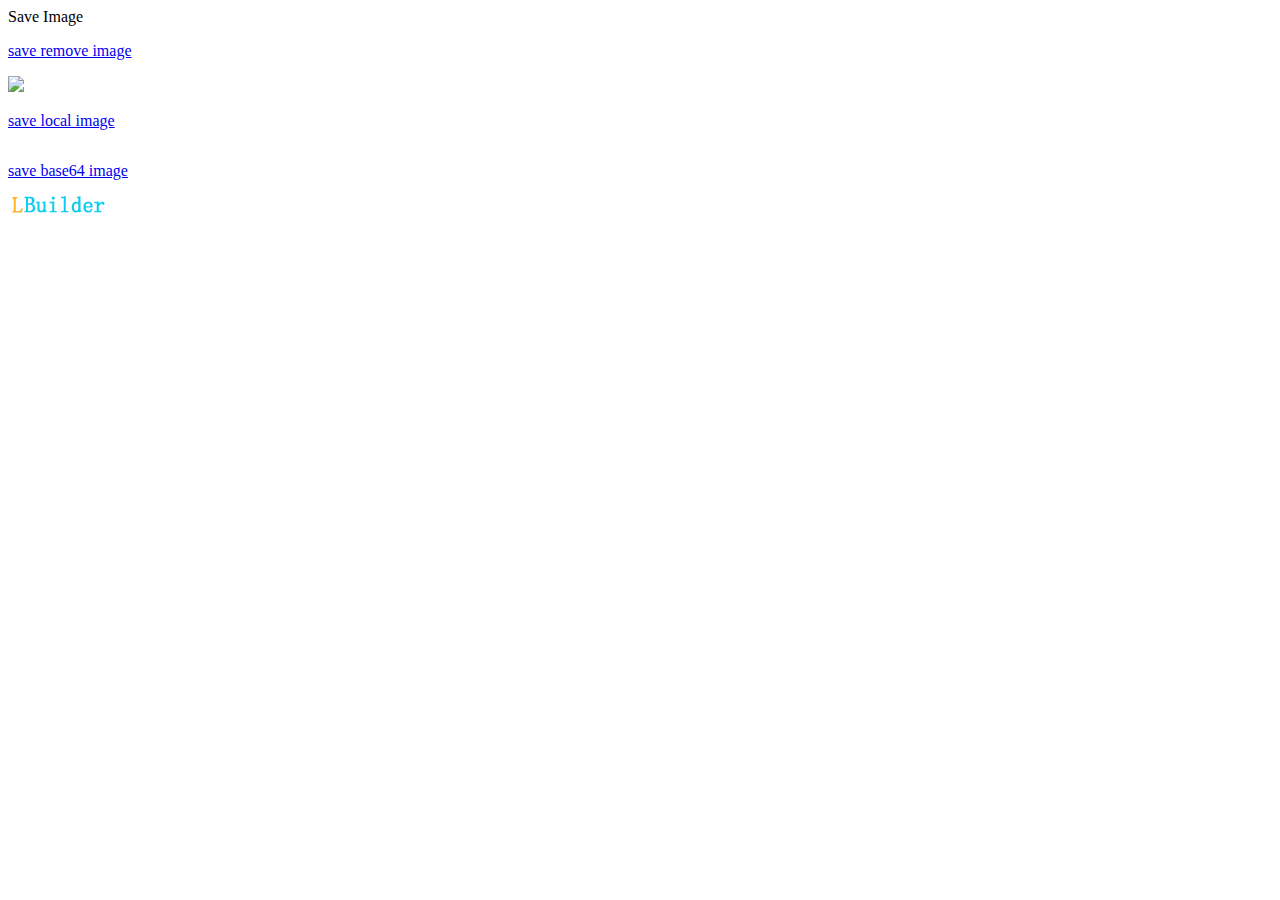
==== 1.html @ 49758774 "sfsf" ====
<!DOCTYPE html>
<html>

<head>
    <meta name="apple-mobile-web-app-status-bar-style" content="black">
    <meta name="format-detection" content="telephone=no">
    <meta name="msapplication-tap-highlight" content="no">
    <meta name="viewport" content="user-scalable=no, initial-scale=1, maximum-scale=1, minimum-scale=1, width=device-width">

    <title>Hello World</title>
    <link rel="stylesheet" href="css/common.css" type="text/css" charset="utf-8" />
    <style type="text/css">
        a {
            text-align: center;
            height: 50px;
            line-height: 50px;
            width: 180px;
        }
    </style>
</head>

<body>
    <header id="header">
        <div class="nvbt iback" onclick="back()"></div>
        <div class="nvtt">Save Image</div>
    </header>
    <div class="content">
        <div class="div_list">
            <!-- <a href="javascript:saveImage(0);">save file image</a><br />  -->
            <a href="javascript:saveImage(1);">save remove image</a><br />
            <img src="img/demo.png" /><br />
            <a href="javascript:saveImage(2);">save local image</a><br />
            <a href="javascript:saveImage(3);">save base64 image</a><br />
            <img src="[data-uri]" />
        </div>
    </div>

    <script type="text/javascript">

    document.addEventListener('deviceready', this.onDeviceReady, false);
 

        	 function onDeviceReady() {
                    

                }







        function back() {
            window.history.go(-1);
        }
        function saveImage(type) {
            var fileurl = "img/demo.png";
            if (type == 0) {

                fileurl = "file:///storage/emulated/0/DCIM/prefxix20180511460.png";
            }
            if (type == 1) {
                fileurl = "https://colesmall.cc/images/pay/5_qr.png?1562663863";
            }
            if (type == 3) {
                fileurl = "[data-uri]";
            }

            lbuilder.Native.saveImage(fileurl, function (nativeURL) {
                alert("save success" + nativeURL);
            }, function (err) {
                alert("save fail" + err);
            });
        }
    </script>

</body>

</html>
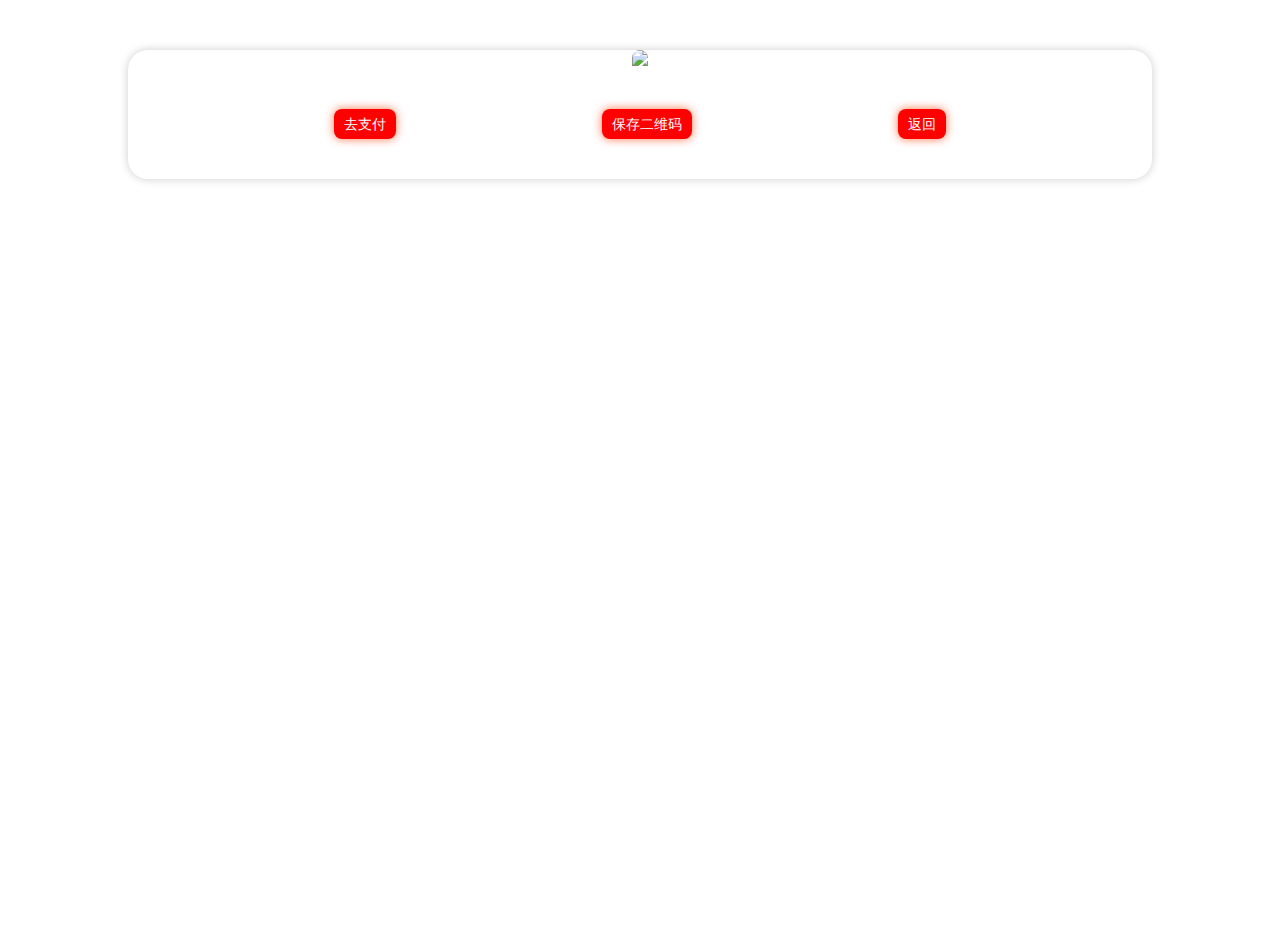
==== commit f1b51010: "sfsf" ====
--- a/1.html
+++ b/1.html
@@ -1,80 +1,278 @@
 <!DOCTYPE html>
-<html>
+<html lang="en">
 
 <head>
-    <meta name="apple-mobile-web-app-status-bar-style" content="black">
-    <meta name="format-detection" content="telephone=no">
-    <meta name="msapplication-tap-highlight" content="no">
-    <meta name="viewport" content="user-scalable=no, initial-scale=1, maximum-scale=1, minimum-scale=1, width=device-width">
-
-    <title>Hello World</title>
-    <link rel="stylesheet" href="css/common.css" type="text/css" charset="utf-8" />
-    <style type="text/css">
-        a {
-            text-align: center;
-            height: 50px;
-            line-height: 50px;
-            width: 180px;
-        }
-    </style>
+    <title>账户充值</title>
+    <meta charset="UTF-8">
+    <meta content="width=device-width,initial-scale=1,minimum-scale=1,maximum-scale=1,user-scalable=no,viewport-fit=cover"
+        name="viewport">
+    <meta http-equiv="X-UA-Compatible" content="ie=edge">
+    <script src="https://cdn.staticfile.org/jquery/3.4.1/jquery.min.js"></script>
+    <!-- <link rel="stylesheet" type="text/css" href="css/mui.min.css" /> -->
+    <!-- <script src="js/mui.min.js" type="text/javascript" charset="utf-8"></script> -->
 </head>
 
+<style>
+    * {
+		padding: 0;
+		margin: 0;
+		font-family: Arial, Helvetica, "Microsoft Yahei", sans-serif;
+	}
+
+	a {
+		text-decoration: none
+	}
+
+	html,
+	body {
+		height: 100%;
+		width: 100%;
+	}
+
+	body {
+		background-color: #fff;
+		background-attachment: fixed;
+		background-size: cover;
+		font-size: 14px;
+		position: relative;
+		padding-bottom: 40px;
+	}
+
+	header {
+		text-align: center;
+		font-size: 24px;
+		height: 50px;
+		line-height: 50px;
+		/* background-color: orange; */
+		color: white
+	}
+
+	input {
+		height: 35px;
+		border-radius: 8px;
+		border: none;
+		width: 80%;
+		text-indent: 1em;
+		box-shadow: 0 0 5px rgba(0, 0, 0, 0.2);
+		text-align: center;
+		vertical-align: middle
+	}
+
+	input:focus {
+		outline: none;
+		border-bottom-color: blue
+	}
+
+	input::placeholder {
+		text-align: center;
+	}
+
+	select {
+		height: 35px;
+		border-radius: 8px;
+		border: none;
+		width: 80%;
+		text-indent: 1em;
+		box-shadow: 0 0 5px rgba(0, 0, 0, 0.2);
+		text-align: center;
+		text-align-last: center;
+	}
+
+	.content {
+		width: 80%;
+		text-align: center;
+		position: absolute;
+		left: 10%;
+		right: 10%;
+		vertical-align: middle;
+		box-shadow: 0 0 10px rgba(0, 0, 0, .2);
+		border-radius: 20px;
+	}
+
+	.content p {
+		height: 50px;
+		line-height: 50px;
+	}
+
+	.price {
+		width: 100%;
+		height: 50px;
+		line-height: 50px;
+	}
+
+	.price span {
+		display: inline-block
+	}
+
+	.btn {
+		font-size: 14px;
+		color: #fff;
+		display: inline-block;
+		height: 30px;
+		line-height: 30px;
+		padding: 0 10px;
+		border-radius: 8px;
+		background-color: red;
+		box-shadow: 0 0 10px rgba(255, 59, 0, 0.7);
+		margin: 20px 0
+	}
+
+	.dialog {
+		position: absolute;
+		display: none;
+		background-color: black;
+		top: 0;
+		left: 0;
+		right: 0;
+		bottom: 0;
+		opacity: 0.4;
+		color: white
+	}
+
+	.dialog div {
+		position: absolute;
+		top: calc(50% - 20px);
+		height: 40px;
+		width: 100px;
+		line-height: 40px;
+		text-align: center;
+		left: calc(50% - 50px);
+	}
+
+	#downloadImg {
+		width: 100%;
+		overflow: hidden;
+		border-radius: 20px 20px 0 0;
+	}
+</style>
+
 <body>
-    <header id="header">
-        <div class="nvbt iback" onclick="back()"></div>
-        <div class="nvtt">Save Image</div>
-    </header>
-    <div class="content">
-        <div class="div_list">
-            <!-- <a href="javascript:saveImage(0);">save file image</a><br />  -->
-            <a href="javascript:saveImage(1);">save remove image</a><br />
-            <img src="img/demo.png" /><br />
-            <a href="javascript:saveImage(2);">save local image</a><br />
-            <a href="javascript:saveImage(3);">save base64 image</a><br />
-            <img src="[data-uri]" />
+    <header>支付订单</header>
+
+    <div class="content" id="sec1" hidden>
+        <div style="margin-top: 15px;padding-bottom: 15px;">
+            <h3>账户充值</h3>
+            <div class="price"><input type="number" placeholder="请输入支付金额" id="priceText"></input></div>
+            <div style="margin-top: 10px;">
+                <select id="select" class="js-example-basic-single">
+                    <option value="" selected disabled>请选择支付方式</option>
+                    <option value="wechat">微信</option>
+                    <option value="alipay">支付宝</option>
+                    <option value="union">银联扫码</option>
+                    <option value="quick">快捷支付</option>
+                </select>
+            </div>
+            <p>
+                <span class="btn" id="submit">确认</span>
+            </p>
         </div>
     </div>
 
+    <div class="content" id="sec2">
+        <a href="https://timgsa.baidu.com/timg?image&quality=80&size=b9999_10000&sec=1562490396179&di=b9ed2ed6c9ab202a2ebd0270b973e32e&imgtype=0&src=http%3A%2F%2Fimg.mpaypass.com.cn%2Fimages%2F20170120090443.png" download="qrcode">
+            <img id="downloadImg" src="https://timgsa.baidu.com/timg?image&quality=80&size=b9999_10000&sec=1562490396179&di=b9ed2ed6c9ab202a2ebd0270b973e32e&imgtype=0&src=http%3A%2F%2Fimg.mpaypass.com.cn%2Fimages%2F20170120090443.png">
+        </a>
+        <div style="width: 80%; margin: 20px auto; display: flex; justify-content: space-around">
+            <a class="btn" href="" id="purchase">去支付</a>
+            <a class="btn download">保存二维码</a>
+            <a class="btn" id="btn-back1">返回</a>
+        </div>
+    </div>
+
+    <div class="content" id="sec3" hidden>
+        <svg class="icon" style="margin-top: 30px;width: 70px;vertical-align: middle;fill: currentColor;overflow: hidden;"
+            viewBox="0 0 1024 1024" version="1.1" xmlns="http://www.w3.org/2000/svg" p-id="3301">
+            <path d="M512 0C229.668571 0 0 229.668571 0 512s229.668571 512 512 512 512-229.668571 512-512S794.331429 0 512 0z m307.2 343.771429s-267.702857 295.497143-327.68 365.714285c-59.977143 70.217143-106.788571 0-106.788571 0L210.651429 529.554286s-27.794286-42.422857 21.942857-81.92c46.811429-38.034286 84.845714 0 84.845714 0l122.88 128.731428L746.057143 291.108571s29.257143-20.48 59.977143 5.851429c23.405714 21.942857 13.165714 46.811429 13.165714 46.811429z"
+                fill="#68BF7B" p-id="3302"></path>
+        </svg>
+        <p>恭喜您支付成功!</p>
+        <div style="width: 80%; margin: 20px auto; display: flex; justify-content: space-around">
+            <a class="btn" id="btn-back2">返回</a>
+        </div>
+    </div>
+
+
+    <div class="dialog">
+        <div>加载中...</div>
+    </div>
+
+
     <script type="text/javascript">
-
-    document.addEventListener('deviceready', this.onDeviceReady, false);
- 
-
-        	 function onDeviceReady() {
-                    
-
+        var tx_id = 0;
+        // 点击下载按钮下载图片
+        $(".download").on("click", function () {
+            // var src = $("#downloadImg").attr("src");
+            // savePic(src)
+            $('#')
+        });
+        $("#btn-back1").click(function () {
+            console.log("dfsdfsdf")
+            $("#sec2").hide();
+            $("#sec3").hide();
+            $("#sec1").show();
+        });
+        $("#btn-back2").click(function () {
+            console.log("dfsdfsdf")
+            $("#sec2").hide();
+            $("#sec3").hide();
+            $("#sec1").show();
+        });
+
+        $("#submit").on("click", () => {
+            var payType = $("#select").val();
+            var price = $("#priceText").val();
+            $(".dialog").show();
+
+            $.ajax({
+                type: "post",
+                url: "",
+                data: `type=${payType}&price=${price}`,
+                success(res) {
+                    if (res.data.order_id != "") {
+                        tx_id = res.data.order_id
+                    }
+                    // 输入框隐藏
+                    $("#sec1").hide();
+                    // 图片框显示
+                    $("#sec2").show();
+                    // type = 1 直接跳转
+                    if (res.data.type == 1) {
+                        // form替换图片框
+                        $("#sec2").replaceAll(msg.data.data)
+                    } else {
+                        // 设置图片二维码路径
+                        var url = res.data.data;
+                        $("#downloadImg").attr("src", url);
+
+                        // 是否是支付宝, url不为空是支付宝
+                        if (res.data.url.length > 0) {
+                            $("#purchase").show();
+                            $("#purchase").attr("href", msg.data.url);
+                        }
+
+                        var check = setInterval(function () {
+                            $.ajax({
+                                url: '',
+                                type: '',
+                                success() {
+                                    clearInterval(check)
+                                }
+                            })
+                        }, 2000)
+                    }
+
+                },
+                error(err) {
+
+                },
+                complete() {
+                    $(".dialog").hide()
                 }
-
-
-
-
-
-
-
-        function back() {
-            window.history.go(-1);
-        }
-        function saveImage(type) {
-            var fileurl = "img/demo.png";
-            if (type == 0) {
-
-                fileurl = "file:///storage/emulated/0/DCIM/prefxix20180511460.png";
-            }
-            if (type == 1) {
-                fileurl = "https://colesmall.cc/images/pay/5_qr.png?1562663863";
-            }
-            if (type == 3) {
-                fileurl = "[data-uri]";
-            }
-
-            lbuilder.Native.saveImage(fileurl, function (nativeURL) {
-                alert("save success" + nativeURL);
-            }, function (err) {
-                alert("save fail" + err);
-            });
-        }
+            })
+        });
+
+        
     </script>
-
 </body>
 
 </html>--- a/css/mui.min.css
+++ b/css/mui.min.css
@@ -0,0 +1,5 @@
+/*!
+ * =====================================================
+ * Mui v3.7.2 (http://dev.dcloud.net.cn/mui)
+ * =====================================================
+ *//*! normalize.css v3.0.1 | MIT License | git.io/normalize */html{font-family:sans-serif;-webkit-text-size-adjust:100%}body{margin:0}article,aside,details,figcaption,figure,footer,header,hgroup,main,nav,section,summary{display:block}audio,canvas,progress,video{display:inline-block;vertical-align:baseline}audio:not([controls]){display:none;height:0}[hidden],template{display:none}a{background:0 0}a:active,a:hover{outline:0}abbr[title]{border-bottom:1px dotted}b,strong{font-weight:700}dfn{font-style:italic}h1{margin:.67em 0}mark{color:#000;background:#ff0}small{font-size:80%}sub,sup{font-size:75%;line-height:0;position:relative;vertical-align:baseline}sup{top:-.5em}sub{bottom:-.25em}img{border:0}svg:not(:root){overflow:hidden}figure{margin:1em 40px}hr{box-sizing:content-box;height:0}pre{overflow:auto}code,kbd,pre,samp{font-family:monospace,monospace;font-size:1em}button,input,optgroup,select,textarea{font:inherit;margin:0;color:inherit}button{overflow:visible}button,select{text-transform:none}button,html input[type=button],input[type=reset],input[type=submit]{cursor:pointer;-webkit-appearance:button}button[disabled],html input[disabled]{cursor:default}input{line-height:normal}input[type=checkbox],input[type=radio]{box-sizing:border-box;padding:0}input[type=number]::-webkit-inner-spin-button,input[type=number]::-webkit-outer-spin-button{height:auto}input[type=search]::-webkit-search-cancel-button,input[type=search]::-webkit-search-decoration{-webkit-appearance:none}fieldset{margin:0 2px;padding:.35em .625em .75em;border:1px solid silver}legend{padding:0;border:0}textarea{overflow:auto}optgroup{font-weight:700}table{border-spacing:0;border-collapse:collapse}td,th{padding:0}*{-webkit-box-sizing:border-box;box-sizing:border-box;-webkit-user-select:none;outline:0;-webkit-tap-highlight-color:transparent;-webkit-tap-highlight-color:transparent}body{font-family:'Helvetica Neue',Helvetica,sans-serif;font-size:17px;line-height:21px;color:#000;background-color:#efeff4;-webkit-overflow-scrolling:touch}a{text-decoration:none;color:#007aff}a:active{color:#0062cc}.mui-content{background-color:#efeff4;-webkit-overflow-scrolling:touch}.mui-bar-nav~.mui-content{padding-top:44px}.mui-bar-nav~.mui-content.mui-scroll-wrapper .mui-scrollbar-vertical{top:44px}.mui-bar-header-secondary~.mui-content{padding-top:88px}.mui-bar-header-secondary~.mui-content.mui-scroll-wrapper .mui-scrollbar-vertical{top:88px}.mui-bar-footer~.mui-content{padding-bottom:44px}.mui-bar-footer~.mui-content.mui-scroll-wrapper .mui-scrollbar-vertical{bottom:44px}.mui-bar-footer-secondary~.mui-content{padding-bottom:88px}.mui-bar-footer-secondary~.mui-content.mui-scroll-wrapper .mui-scrollbar-vertical{bottom:88px}.mui-bar-tab~.mui-content{padding-bottom:50px}.mui-bar-tab~.mui-content.mui-scroll-wrapper .mui-scrollbar-vertical{bottom:50px}.mui-bar-footer-secondary-tab~.mui-content{padding-bottom:94px}.mui-bar-footer-secondary-tab~.mui-content.mui-scroll-wrapper .mui-scrollbar-vertical{bottom:94px}.mui-content-padded{margin:10px}.mui-inline{display:inline-block;vertical-align:top}.mui-block{display:block!important}.mui-visibility{visibility:visible!important}.mui-hidden{display:none!important}.mui-ellipsis{overflow:hidden;white-space:nowrap;text-overflow:ellipsis}.mui-ellipsis-2{display:-webkit-box;overflow:hidden;white-space:normal!important;text-overflow:ellipsis;word-wrap:break-word;-webkit-line-clamp:2;-webkit-box-orient:vertical}.mui-table{display:table;width:100%;table-layout:fixed}.mui-table-cell{position:relative;display:table-cell}.mui-text-left{text-align:left!important}.mui-text-center{text-align:center!important}.mui-text-justify{text-align:justify!important}.mui-text-right{text-align:right!important}.mui-pull-left{float:left}.mui-pull-right{float:right}.mui-list-unstyled{padding-left:0;list-style:none}.mui-list-inline{margin-left:-5px;padding-left:0;list-style:none}.mui-list-inline>li{display:inline-block;padding-right:5px;padding-left:5px}.mui-clearfix:after,.mui-clearfix:before{display:table;content:' '}.mui-clearfix:after{clear:both}.mui-bg-primary{background-color:#007aff}.mui-bg-positive{background-color:#4cd964}.mui-bg-negative{background-color:#dd524d}.mui-error{margin:88px 35px;padding:10px;border-radius:6px;background-color:#bbb}.mui-subtitle{font-size:15px}h1,h2,h3,h4,h5,h6{line-height:1;margin-top:5px;margin-bottom:5px}.mui-h1,h1{font-size:36px}.mui-h2,h2{font-size:30px}.mui-h3,h3{font-size:24px}.mui-h4,h4{font-size:18px}.mui-h5,h5{font-size:14px;font-weight:400;color:#8f8f94}.mui-h6,h6{font-size:12px;font-weight:400;color:#8f8f94}p{font-size:14px;margin-top:0;margin-bottom:10px;color:#8f8f94}.mui-row:after,.mui-row:before{display:table;content:' '}.mui-row:after{clear:both}.mui-col-sm-1,.mui-col-sm-10,.mui-col-sm-11,.mui-col-sm-12,.mui-col-sm-2,.mui-col-sm-3,.mui-col-sm-4,.mui-col-sm-5,.mui-col-sm-6,.mui-col-sm-7,.mui-col-sm-8,.mui-col-sm-9,.mui-col-xs-1,.mui-col-xs-10,.mui-col-xs-11,.mui-col-xs-12,.mui-col-xs-2,.mui-col-xs-3,.mui-col-xs-4,.mui-col-xs-5,.mui-col-xs-6,.mui-col-xs-7,.mui-col-xs-8,.mui-col-xs-9{position:relative;min-height:1px}.mui-row>[class*=mui-col-]{float:left}.mui-col-xs-12{width:100%}.mui-col-xs-11{width:91.66666667%}.mui-col-xs-10{width:83.33333333%}.mui-col-xs-9{width:75%}.mui-col-xs-8{width:66.66666667%}.mui-col-xs-7{width:58.33333333%}.mui-col-xs-6{width:50%}.mui-col-xs-5{width:41.66666667%}.mui-col-xs-4{width:33.33333333%}.mui-col-xs-3{width:25%}.mui-col-xs-2{width:16.66666667%}.mui-col-xs-1{width:8.33333333%}@media (min-width:400px){.mui-col-sm-12{width:100%}.mui-col-sm-11{width:91.66666667%}.mui-col-sm-10{width:83.33333333%}.mui-col-sm-9{width:75%}.mui-col-sm-8{width:66.66666667%}.mui-col-sm-7{width:58.33333333%}.mui-col-sm-6{width:50%}.mui-col-sm-5{width:41.66666667%}.mui-col-sm-4{width:33.33333333%}.mui-col-sm-3{width:25%}.mui-col-sm-2{width:16.66666667%}.mui-col-sm-1{width:8.33333333%}}.mui-scroll-wrapper{position:absolute;z-index:2;top:0;bottom:0;left:0;overflow:hidden;width:100%}.mui-scroll{position:absolute;z-index:1;width:100%}.mui-scrollbar{position:absolute;z-index:9998;overflow:hidden;-webkit-transition:500ms;transition:500ms;transform:translateZ(0px);pointer-events:none;opacity:0}.mui-scrollbar-vertical{top:0;right:1px;bottom:2px;width:4px}.mui-scrollbar-vertical .mui-scrollbar-indicator{width:100%}.mui-scrollbar-horizontal{right:2px;bottom:0;left:2px;height:4px}.mui-scrollbar-horizontal .mui-scrollbar-indicator{height:100%}.mui-scrollbar-indicator{position:absolute;display:block;box-sizing:border-box;-webkit-transition:.01s cubic-bezier(.1,.57,.1,1);transition:.01s cubic-bezier(.1,.57,.1,1);transform:translate(0px,0) translateZ(0px);border:1px solid rgba(255,255,255,.80196);border-radius:2px;background:rgba(0,0,0,.39804)}.mui-plus-pullrefresh .mui-fullscreen .mui-scroll-wrapper .mui-scroll-wrapper,.mui-plus-pullrefresh .mui-fullscreen .mui-slider-group .mui-scroll-wrapper{position:absolute;top:0;bottom:0;left:0;overflow:hidden;width:100%}.mui-plus-pullrefresh .mui-fullscreen .mui-scroll-wrapper .mui-scroll,.mui-plus-pullrefresh .mui-fullscreen .mui-slider-group .mui-scroll{position:absolute;width:100%}.mui-plus-pullrefresh .mui-scroll-wrapper,.mui-plus-pullrefresh .mui-slider-group{position:static;top:auto;bottom:auto;left:auto;overflow:auto;width:auto}.mui-plus-pullrefresh .mui-slider-group{overflow:visible}.mui-plus-pullrefresh .mui-scroll{position:static;width:auto}.mui-off-canvas-wrap .mui-bar{position:absolute!important;-webkit-transform:translate3d(0,0,0);transform:translate3d(0,0,0);-webkit-box-shadow:none;box-shadow:none}.mui-off-canvas-wrap{position:relative;z-index:1;overflow:hidden;width:100%;height:100%}.mui-off-canvas-wrap .mui-inner-wrap{position:relative;z-index:1;width:100%;height:100%}.mui-off-canvas-wrap .mui-inner-wrap.mui-transitioning{-webkit-transition:-webkit-transform 350ms;transition:transform 350ms cubic-bezier(.165,.84,.44,1)}.mui-off-canvas-wrap .mui-inner-wrap .mui-off-canvas-left{-webkit-transform:translate3d(-100%,0,0);transform:translate3d(-100%,0,0)}.mui-off-canvas-wrap .mui-inner-wrap .mui-off-canvas-right{-webkit-transform:translate3d(100%,0,0);transform:translate3d(100%,0,0)}.mui-off-canvas-wrap.mui-active{overflow:hidden;height:100%}.mui-off-canvas-wrap.mui-active .mui-off-canvas-backdrop{position:absolute;z-index:998;top:0;right:0;bottom:0;left:0;display:block;transition:background 350ms cubic-bezier(.165,.84,.44,1);background:rgba(0,0,0,.4);box-shadow:-4px 0 4px rgba(0,0,0,.5),4px 0 4px rgba(0,0,0,.5);-webkit-tap-highlight-color:transparent}.mui-off-canvas-wrap.mui-slide-in .mui-off-canvas-right{z-index:10000!important;-webkit-transform:translate3d(100%,0,0)}.mui-off-canvas-wrap.mui-slide-in .mui-off-canvas-left{z-index:10000!important;-webkit-transform:translate3d(-100%,0,0)}.mui-off-canvas-left,.mui-off-canvas-right{position:absolute;z-index:-1;top:0;bottom:0;visibility:hidden;box-sizing:content-box;width:70%;min-height:100%;background:#333;-webkit-overflow-scrolling:touch}.mui-off-canvas-left.mui-transitioning,.mui-off-canvas-right.mui-transitioning{-webkit-transition:-webkit-transform 350ms cubic-bezier(.165,.84,.44,1);transition:transform 350ms cubic-bezier(.165,.84,.44,1)}.mui-off-canvas-left{left:0}.mui-off-canvas-right{right:0}.mui-off-canvas-wrap:not(.mui-slide-in).mui-scalable{background-color:#333}.mui-off-canvas-wrap:not(.mui-slide-in).mui-scalable>.mui-off-canvas-left,.mui-off-canvas-wrap:not(.mui-slide-in).mui-scalable>.mui-off-canvas-right{width:80%;-webkit-transform:scale(.8);transform:scale(.8);opacity:.1}.mui-off-canvas-wrap:not(.mui-slide-in).mui-scalable>.mui-off-canvas-left.mui-transitioning,.mui-off-canvas-wrap:not(.mui-slide-in).mui-scalable>.mui-off-canvas-right.mui-transitioning{-webkit-transition:-webkit-transform 350ms cubic-bezier(.165,.84,.44,1),opacity 350ms cubic-bezier(.165,.84,.44,1);transition:transform 350ms cubic-bezier(.165,.84,.44,1),opacity 350ms cubic-bezier(.165,.84,.44,1)}.mui-off-canvas-wrap:not(.mui-slide-in).mui-scalable>.mui-off-canvas-left{-webkit-transform-origin:-100%;transform-origin:-100%}.mui-off-canvas-wrap:not(.mui-slide-in).mui-scalable>.mui-off-canvas-right{-webkit-transform-origin:200%;transform-origin:200%}.mui-off-canvas-wrap:not(.mui-slide-in).mui-scalable.mui-active>.mui-inner-wrap{-webkit-transform:scale(.8);transform:scale(.8)}.mui-off-canvas-wrap:not(.mui-slide-in).mui-scalable.mui-active>.mui-off-canvas-left,.mui-off-canvas-wrap:not(.mui-slide-in).mui-scalable.mui-active>.mui-off-canvas-right{-webkit-transform:scale(1);transform:scale(1);opacity:1}.mui-loading .mui-spinner{display:block;margin:0 auto}.mui-spinner{display:inline-block;width:24px;height:24px;-webkit-transform-origin:50%;transform-origin:50%;-webkit-animation:spinner-spin 1s step-end infinite;animation:spinner-spin 1s step-end infinite}.mui-spinner:after{display:block;width:100%;height:100%;content:'';background-image:url('data:image/svg+xml;charset=utf-8,<svg viewBox=\'0 0 120 120\' xmlns=\'http://www.w3.org/2000/svg\' xmlns:xlink=\'http://www.w3.org/1999/xlink\'><defs><line id=\'l\' x1=\'60\' x2=\'60\' y1=\'7\' y2=\'27\' stroke=\'%236c6c6c\' stroke-width=\'11\' stroke-linecap=\'round\'/></defs><g><use xlink:href=\'%23l\' opacity=\'.27\'/><use xlink:href=\'%23l\' opacity=\'.27\' transform=\'rotate(30 60,60)\'/><use xlink:href=\'%23l\' opacity=\'.27\' transform=\'rotate(60 60,60)\'/><use xlink:href=\'%23l\' opacity=\'.27\' transform=\'rotate(90 60,60)\'/><use xlink:href=\'%23l\' opacity=\'.27\' transform=\'rotate(120 60,60)\'/><use xlink:href=\'%23l\' opacity=\'.27\' transform=\'rotate(150 60,60)\'/><use xlink:href=\'%23l\' opacity=\'.37\' transform=\'rotate(180 60,60)\'/><use xlink:href=\'%23l\' opacity=\'.46\' transform=\'rotate(210 60,60)\'/><use xlink:href=\'%23l\' opacity=\'.56\' transform=\'rotate(240 60,60)\'/><use xlink:href=\'%23l\' opacity=\'.66\' transform=\'rotate(270 60,60)\'/><use xlink:href=\'%23l\' opacity=\'.75\' transform=\'rotate(300 60,60)\'/><use xlink:href=\'%23l\' opacity=\'.85\' transform=\'rotate(330 60,60)\'/></g></svg>');background-repeat:no-repeat;background-position:50%;background-size:100%}.mui-spinner-white:after{background-image:url('data:image/svg+xml;charset=utf-8,<svg viewBox=\'0 0 120 120\' xmlns=\'http://www.w3.org/2000/svg\' xmlns:xlink=\'http://www.w3.org/1999/xlink\'><defs><line id=\'l\' x1=\'60\' x2=\'60\' y1=\'7\' y2=\'27\' stroke=\'%23fff\' stroke-width=\'11\' stroke-linecap=\'round\'/></defs><g><use xlink:href=\'%23l\' opacity=\'.27\'/><use xlink:href=\'%23l\' opacity=\'.27\' transform=\'rotate(30 60,60)\'/><use xlink:href=\'%23l\' opacity=\'.27\' transform=\'rotate(60 60,60)\'/><use xlink:href=\'%23l\' opacity=\'.27\' transform=\'rotate(90 60,60)\'/><use xlink:href=\'%23l\' opacity=\'.27\' transform=\'rotate(120 60,60)\'/><use xlink:href=\'%23l\' opacity=\'.27\' transform=\'rotate(150 60,60)\'/><use xlink:href=\'%23l\' opacity=\'.37\' transform=\'rotate(180 60,60)\'/><use xlink:href=\'%23l\' opacity=\'.46\' transform=\'rotate(210 60,60)\'/><use xlink:href=\'%23l\' opacity=\'.56\' transform=\'rotate(240 60,60)\'/><use xlink:href=\'%23l\' opacity=\'.66\' transform=\'rotate(270 60,60)\'/><use xlink:href=\'%23l\' opacity=\'.75\' transform=\'rotate(300 60,60)\'/><use xlink:href=\'%23l\' opacity=\'.85\' transform=\'rotate(330 60,60)\'/></g></svg>')}@-webkit-keyframes spinner-spin{0%{-webkit-transform:rotate(0deg)}8.33333333%{-webkit-transform:rotate(30deg)}16.66666667%{-webkit-transform:rotate(60deg)}25%{-webkit-transform:rotate(90deg)}33.33333333%{-webkit-transform:rotate(120deg)}41.66666667%{-webkit-transform:rotate(150deg)}50%{-webkit-transform:rotate(180deg)}58.33333333%{-webkit-transform:rotate(210deg)}66.66666667%{-webkit-transform:rotate(240deg)}75%{-webkit-transform:rotate(270deg)}83.33333333%{-webkit-transform:rotate(300deg)}91.66666667%{-webkit-transform:rotate(330deg)}100%{-webkit-transform:rotate(360deg)}}@keyframes spinner-spin{0%{transform:rotate(0deg)}8.33333333%{transform:rotate(30deg)}16.66666667%{transform:rotate(60deg)}25%{transform:rotate(90deg)}33.33333333%{transform:rotate(120deg)}41.66666667%{transform:rotate(150deg)}50%{transform:rotate(180deg)}58.33333333%{transform:rotate(210deg)}66.66666667%{transform:rotate(240deg)}75%{transform:rotate(270deg)}83.33333333%{transform:rotate(300deg)}91.66666667%{transform:rotate(330deg)}100%{transform:rotate(360deg)}}.mui-btn,button,input[type=button],input[type=reset],input[type=submit]{font-size:14px;font-weight:400;line-height:1.42;position:relative;display:inline-block;margin-bottom:0;padding:6px 12px;cursor:pointer;-webkit-transition:all;transition:all;-webkit-transition-timing-function:linear;transition-timing-function:linear;-webkit-transition-duration:.2s;transition-duration:.2s;text-align:center;vertical-align:top;white-space:nowrap;color:#333;border:1px solid #ccc;border-radius:3px;border-top-left-radius:3px;border-top-right-radius:3px;border-bottom-right-radius:3px;border-bottom-left-radius:3px;background-color:#fff;background-clip:padding-box}.mui-btn.mui-active:enabled,.mui-btn:enabled:active,button.mui-active:enabled,button:enabled:active,input[type=button].mui-active:enabled,input[type=button]:enabled:active,input[type=reset].mui-active:enabled,input[type=reset]:enabled:active,input[type=submit].mui-active:enabled,input[type=submit]:enabled:active{color:#fff;background-color:#929292}.mui-btn.mui-disabled,.mui-btn:disabled,button.mui-disabled,button:disabled,input[type=button].mui-disabled,input[type=button]:disabled,input[type=reset].mui-disabled,input[type=reset]:disabled,input[type=submit].mui-disabled,input[type=submit]:disabled{opacity:.6}.mui-btn-blue,.mui-btn-primary,input[type=submit]{color:#fff;border:1px solid #007aff;background-color:#007aff}.mui-btn-blue.mui-active:enabled,.mui-btn-blue:enabled:active,.mui-btn-primary.mui-active:enabled,.mui-btn-primary:enabled:active,input[type=submit].mui-active:enabled,input[type=submit]:enabled:active{color:#fff;border:1px solid #0062cc;background-color:#0062cc}.mui-btn-green,.mui-btn-positive,.mui-btn-success{color:#fff;border:1px solid #4cd964;background-color:#4cd964}.mui-btn-green.mui-active:enabled,.mui-btn-green:enabled:active,.mui-btn-positive.mui-active:enabled,.mui-btn-positive:enabled:active,.mui-btn-success.mui-active:enabled,.mui-btn-success:enabled:active{color:#fff;border:1px solid #2ac845;background-color:#2ac845}.mui-btn-warning,.mui-btn-yellow{color:#fff;border:1px solid #f0ad4e;background-color:#f0ad4e}.mui-btn-warning.mui-active:enabled,.mui-btn-warning:enabled:active,.mui-btn-yellow.mui-active:enabled,.mui-btn-yellow:enabled:active{color:#fff;border:1px solid #ec971f;background-color:#ec971f}.mui-btn-danger,.mui-btn-negative,.mui-btn-red{color:#fff;border:1px solid #dd524d;background-color:#dd524d}.mui-btn-danger.mui-active:enabled,.mui-btn-danger:enabled:active,.mui-btn-negative.mui-active:enabled,.mui-btn-negative:enabled:active,.mui-btn-red.mui-active:enabled,.mui-btn-red:enabled:active{color:#fff;border:1px solid #cf2d28;background-color:#cf2d28}.mui-btn-purple,.mui-btn-royal{color:#fff;border:1px solid #8a6de9;background-color:#8a6de9}.mui-btn-purple.mui-active:enabled,.mui-btn-purple:enabled:active,.mui-btn-royal.mui-active:enabled,.mui-btn-royal:enabled:active{color:#fff;border:1px solid #6641e2;background-color:#6641e2}.mui-btn-grey{color:#fff;border:1px solid #c7c7cc;background-color:#c7c7cc}.mui-btn-grey.mui-active:enabled,.mui-btn-grey:enabled:active{color:#fff;border:1px solid #acacb4;background-color:#acacb4}.mui-btn-outlined{background-color:transparent}.mui-btn-outlined.mui-btn-blue,.mui-btn-outlined.mui-btn-primary{color:#007aff}.mui-btn-outlined.mui-btn-green,.mui-btn-outlined.mui-btn-positive,.mui-btn-outlined.mui-btn-success{color:#4cd964}.mui-btn-outlined.mui-btn-warning,.mui-btn-outlined.mui-btn-yellow{color:#f0ad4e}.mui-btn-outlined.mui-btn-danger,.mui-btn-outlined.mui-btn-negative,.mui-btn-outlined.mui-btn-red{color:#dd524d}.mui-btn-outlined.mui-btn-purple,.mui-btn-outlined.mui-btn-royal{color:#8a6de9}.mui-btn-outlined.mui-btn-blue:enabled:active,.mui-btn-outlined.mui-btn-danger:enabled:active,.mui-btn-outlined.mui-btn-green:enabled:active,.mui-btn-outlined.mui-btn-negative:enabled:active,.mui-btn-outlined.mui-btn-positive:enabled:active,.mui-btn-outlined.mui-btn-primary:enabled:active,.mui-btn-outlined.mui-btn-purple:enabled:active,.mui-btn-outlined.mui-btn-red:enabled:active,.mui-btn-outlined.mui-btn-royal:enabled:active,.mui-btn-outlined.mui-btn-success:enabled:active,.mui-btn-outlined.mui-btn-warning:enabled:active,.mui-btn-outlined.mui-btn-yellow:enabled:active{color:#fff}.mui-btn-link{padding-top:6px;padding-bottom:6px;color:#007aff;border:0;background-color:transparent}.mui-btn-link.mui-active:enabled,.mui-btn-link:enabled:active{color:#0062cc;background-color:transparent}.mui-btn-block{font-size:18px;display:block;width:100%;margin-bottom:10px;padding:15px 0}.mui-btn .mui-badge{font-size:14px;margin:-2px -4px -2px 4px;background-color:rgba(0,0,0,.15)}.mui-btn .mui-badge-inverted,.mui-btn:enabled:active .mui-badge-inverted{background-color:transparent}.mui-btn-negative:enabled:active .mui-badge-inverted,.mui-btn-positive:enabled:active .mui-badge-inverted,.mui-btn-primary:enabled:active .mui-badge-inverted{color:#fff}.mui-btn-block .mui-badge{position:absolute;right:0;margin-right:10px}.mui-btn .mui-icon{font-size:inherit}.mui-btn.mui-icon{font-size:14px;line-height:1.42}.mui-btn.mui-fab{width:56px;height:56px;padding:16px;border-radius:50%;outline:0}.mui-btn.mui-fab.mui-btn-mini{width:40px;height:40px;padding:8px}.mui-btn.mui-fab .mui-icon{font-size:24px;line-height:24px;width:24px;height:24px}.mui-btn .mui-spinner{width:14px;height:14px;vertical-align:text-bottom}.mui-btn-block .mui-spinner{width:22px;height:22px}.mui-bar{position:fixed;z-index:10;right:0;left:0;height:44px;padding-right:10px;padding-left:10px;border-bottom:0;background-color:#f7f7f7;-webkit-box-shadow:0 0 1px rgba(0,0,0,.85);box-shadow:0 0 1px rgba(0,0,0,.85);-webkit-backface-visibility:hidden;backface-visibility:hidden}.mui-bar .mui-title{right:40px;left:40px;display:inline-block;overflow:hidden;width:auto;margin:0;text-overflow:ellipsis}.mui-bar .mui-backdrop{background:0 0}.mui-bar-header-secondary{top:44px}.mui-bar-footer{bottom:0}.mui-bar-footer-secondary{bottom:44px}.mui-bar-footer-secondary-tab{bottom:50px}.mui-bar-footer,.mui-bar-footer-secondary,.mui-bar-footer-secondary-tab{border-top:0}.mui-bar-transparent{top:0;background-color:rgba(247,247,247,0);-webkit-box-shadow:none;box-shadow:none}.mui-bar-nav{top:0;-webkit-box-shadow:0 1px 6px #ccc;box-shadow:0 1px 6px #ccc}.mui-bar-nav~.mui-content .mui-anchor{display:block;visibility:hidden;height:45px;margin-top:-45px}.mui-bar-nav.mui-bar .mui-icon{margin-right:-10px;margin-left:-10px;padding-right:10px;padding-left:10px}.mui-title{font-size:17px;font-weight:500;line-height:44px;position:absolute;display:block;width:100%;margin:0 -10px;padding:0;text-align:center;white-space:nowrap;color:#000}.mui-title a{color:inherit}.mui-bar-tab{bottom:0;display:table;width:100%;height:50px;padding:0;table-layout:fixed;border-top:0;border-bottom:0;-webkit-touch-callout:none}.mui-bar-tab .mui-tab-item{display:table-cell;overflow:hidden;width:1%;height:50px;text-align:center;vertical-align:middle;white-space:nowrap;text-overflow:ellipsis;color:#929292}.mui-bar-tab .mui-tab-item.mui-active{color:#007aff}.mui-bar-tab .mui-tab-item .mui-icon{top:3px;width:24px;height:24px;padding-top:0;padding-bottom:0}.mui-bar-tab .mui-tab-item .mui-icon~.mui-tab-label{font-size:11px;display:block;overflow:hidden;text-overflow:ellipsis}.mui-bar-tab .mui-tab-item .mui-icon:active{background:0 0}.mui-focusin>.mui-bar-header-secondary,.mui-focusin>.mui-bar-nav{position:absolute}.mui-focusin>.mui-bar~.mui-content{padding-bottom:0}.mui-bar .mui-btn{font-weight:400;position:relative;z-index:20;top:7px;margin-top:0;padding:6px 12px 7px}.mui-bar .mui-btn.mui-pull-right{margin-left:10px}.mui-bar .mui-btn.mui-pull-left{margin-right:10px}.mui-bar .mui-btn-link{font-size:16px;line-height:44px;top:0;padding:0;color:#007aff;border:0}.mui-bar .mui-btn-link.mui-active,.mui-bar .mui-btn-link:active{color:#0062cc}.mui-bar .mui-btn-block{font-size:16px;top:6px;margin-bottom:0;padding:5px 0}.mui-bar .mui-btn-nav.mui-pull-left{margin-left:-5px}.mui-bar .mui-btn-nav.mui-pull-left .mui-icon-left-nav{margin-right:-3px}.mui-bar .mui-btn-nav.mui-pull-right{margin-right:-5px}.mui-bar .mui-btn-nav.mui-pull-right .mui-icon-right-nav{margin-left:-3px}.mui-bar .mui-btn-nav:active{opacity:.3}.mui-bar .mui-icon{font-size:24px;position:relative;z-index:20;padding-top:10px;padding-bottom:10px}.mui-bar .mui-icon:active{opacity:.3}.mui-bar .mui-btn .mui-icon{top:1px;margin:0;padding:0}.mui-bar .mui-title .mui-icon{margin:0;padding:0}.mui-bar .mui-title .mui-icon.mui-icon-caret{top:4px;margin-left:-5px}.mui-bar input[type=search]{height:29px;margin:6px 0}.mui-bar .mui-input-row .mui-btn{padding:12px 10px}.mui-bar .mui-search:before{margin-top:-10px}.mui-bar .mui-input-row .mui-input-clear~.mui-icon-clear,.mui-bar .mui-input-row .mui-input-speech~.mui-icon-speech{top:0;right:12px}.mui-bar.mui-bar-header-secondary .mui-input-row .mui-input-clear~.mui-icon-clear,.mui-bar.mui-bar-header-secondary .mui-input-row .mui-input-speech~.mui-icon-speech{top:0;right:0}.mui-bar .mui-segmented-control{top:7px;width:auto;margin:0 auto}.mui-bar.mui-bar-header-secondary .mui-segmented-control{top:0}.mui-badge{font-size:12px;line-height:1;display:inline-block;padding:3px 6px;color:#333;border-radius:100px;background-color:rgba(0,0,0,.15)}.mui-badge.mui-badge-inverted{padding:0 5px 0 0;color:#929292;background-color:transparent}.mui-badge-blue,.mui-badge-primary{color:#fff;background-color:#007aff}.mui-badge-blue.mui-badge-inverted,.mui-badge-primary.mui-badge-inverted{color:#007aff;background-color:transparent}.mui-badge-green,.mui-badge-success{color:#fff;background-color:#4cd964}.mui-badge-green.mui-badge-inverted,.mui-badge-success.mui-badge-inverted{color:#4cd964;background-color:transparent}.mui-badge-warning,.mui-badge-yellow{color:#fff;background-color:#f0ad4e}.mui-badge-warning.mui-badge-inverted,.mui-badge-yellow.mui-badge-inverted{color:#f0ad4e;background-color:transparent}.mui-badge-danger,.mui-badge-red{color:#fff;background-color:#dd524d}.mui-badge-danger.mui-badge-inverted,.mui-badge-red.mui-badge-inverted{color:#dd524d;background-color:transparent}.mui-badge-purple,.mui-badge-royal{color:#fff;background-color:#8a6de9}.mui-badge-purple.mui-badge-inverted,.mui-badge-royal.mui-badge-inverted{color:#8a6de9;background-color:transparent}.mui-icon .mui-badge{font-size:10px;line-height:1.4;position:absolute;top:-2px;left:100%;margin-left:-10px;padding:1px 5px;color:#fff;background:red}.mui-card{font-size:14px;position:relative;overflow:hidden;margin:10px;border-radius:2px;background-color:#fff;background-clip:padding-box;box-shadow:0 1px 2px rgba(0,0,0,.3)}.mui-content>.mui-card:first-child{margin-top:15px}.mui-card .mui-input-group .mui-input-row:last-child:after,.mui-card .mui-input-group .mui-input-row:last-child:before,.mui-card .mui-input-group:after,.mui-card .mui-input-group:before{height:0}.mui-card .mui-table-view{margin-bottom:0;border-top:0;border-bottom:0;border-radius:6px}.mui-card .mui-table-view .mui-table-view-cell:first-child,.mui-card .mui-table-view .mui-table-view-divider:first-child{top:0;border-top-left-radius:6px;border-top-right-radius:6px}.mui-card .mui-table-view .mui-table-view-cell:last-child,.mui-card .mui-table-view .mui-table-view-divider:last-child{border-bottom-right-radius:6px;border-bottom-left-radius:6px}.mui-card .mui-table-view:after,.mui-card .mui-table-view:before,.mui-card>.mui-table-view>.mui-table-view-cell:last-child:after,.mui-card>.mui-table-view>.mui-table-view-cell:last-child:before{height:0}.mui-card-footer,.mui-card-header{position:relative;display:-webkit-box;display:-webkit-flex;display:flex;min-height:44px;padding:10px 15px;-webkit-box-pack:justify;-webkit-justify-content:space-between;justify-content:space-between;-webkit-box-align:center;-webkit-align-items:center;align-items:center}.mui-card-footer .mui-card-link,.mui-card-header .mui-card-link{line-height:44px;position:relative;display:-webkit-box;display:-webkit-flex;display:flex;height:44px;margin-top:-10px;margin-bottom:-10px;-webkit-transition-duration:.3s;transition-duration:.3s;text-decoration:none;-webkit-box-pack:start;-webkit-justify-content:flex-start;justify-content:flex-start;-webkit-box-align:center;-webkit-align-items:center;align-items:center}.mui-card-footer:before,.mui-card-header:after{position:absolute;top:0;right:0;left:0;height:1px;content:'';-webkit-transform:scaleY(.5);transform:scaleY(.5);background-color:#c8c7cc}.mui-card-header{font-size:17px;border-radius:2px 2px 0 0}.mui-card-header:after{top:auto;bottom:0}.mui-card-header>img:first-child{font-size:0;line-height:0;float:left;width:34px;height:34px}.mui-card-footer{color:#6d6d72;border-radius:0 0 2px 2px}.mui-card-content{font-size:14px;position:relative}.mui-card-content-inner{position:relative;padding:15px}.mui-card-media{vertical-align:bottom;color:#fff;background-position:center;background-size:cover}.mui-card-header.mui-card-media{display:block;padding:10px}.mui-card-header.mui-card-media .mui-media-body{font-size:14px;font-weight:500;line-height:17px;margin-bottom:0;margin-left:44px;color:#333}.mui-card-header.mui-card-media .mui-media-body p{font-size:13px;margin-bottom:0}.mui-table-view{position:relative;margin-top:0;margin-bottom:0;padding-left:0;list-style:none;background-color:#fff}.mui-table-view:after{position:absolute;right:0;bottom:0;left:0;height:1px;content:'';-webkit-transform:scaleY(.5);transform:scaleY(.5);background-color:#c8c7cc}.mui-table-view:before{position:absolute;right:0;left:0;height:1px;content:'';-webkit-transform:scaleY(.5);transform:scaleY(.5);background-color:#c8c7cc;top:-1px}.mui-table-view-icon .mui-table-view-cell .mui-navigate-right .mui-icon{font-size:20px;margin-top:-1px;margin-right:5px;margin-left:-5px}.mui-table-view-icon .mui-table-view-cell:after{left:40px}.mui-table-view-chevron .mui-table-view-cell{padding-right:65px}.mui-table-view-chevron .mui-table-view-cell>a:not(.mui-btn){margin-right:-65px}.mui-table-view-radio .mui-table-view-cell{padding-right:65px}.mui-table-view-radio .mui-table-view-cell>a:not(.mui-btn){margin-right:-65px}.mui-table-view-radio .mui-table-view-cell .mui-navigate-right:after{font-size:30px;font-weight:600;right:9px;content:'';color:#007aff}.mui-table-view-radio .mui-table-view-cell.mui-selected .mui-navigate-right:after{content:'\e472'}.mui-table-view-inverted{color:#fff;background:#333}.mui-table-view-inverted:after{position:absolute;right:0;bottom:0;left:0;height:1px;content:'';-webkit-transform:scaleY(.5);transform:scaleY(.5);background-color:#222}.mui-table-view-inverted:before{position:absolute;top:0;right:0;left:0;height:1px;content:'';-webkit-transform:scaleY(.5);transform:scaleY(.5);background-color:#222}.mui-table-view-inverted .mui-table-view-cell:after{position:absolute;right:0;bottom:0;left:15px;height:1px;content:'';-webkit-transform:scaleY(.5);transform:scaleY(.5);background-color:#222}.mui-table-view-inverted .mui-table-view-cell.mui-active,.mui-table-view-inverted .mui-table-view-cell>a:not(.mui-btn).mui-active{background-color:#242424}.mui-table-view-cell{position:relative;overflow:hidden;padding:11px 15px;-webkit-touch-callout:none}.mui-table-view-cell:after{position:absolute;right:0;bottom:0;left:15px;height:1px;content:'';-webkit-transform:scaleY(.5);transform:scaleY(.5);background-color:#c8c7cc}.mui-table-view-cell.mui-checkbox input[type=checkbox],.mui-table-view-cell.mui-radio input[type=radio]{top:8px}.mui-table-view-cell.mui-checkbox.mui-left,.mui-table-view-cell.mui-radio.mui-left{padding-left:58px}.mui-table-view-cell.mui-active{background-color:#eee}.mui-table-view-cell:last-child:after,.mui-table-view-cell:last-child:before{height:0}.mui-table-view-cell>a:not(.mui-btn){position:relative;display:block;overflow:hidden;margin:-11px -15px;padding:inherit;white-space:nowrap;text-overflow:ellipsis;color:inherit}.mui-table-view-cell>a:not(.mui-btn).mui-active{background-color:#eee}.mui-table-view-cell p{margin-bottom:0}.mui-table-view-cell.mui-transitioning>.mui-slider-handle,.mui-table-view-cell.mui-transitioning>.mui-slider-left .mui-btn,.mui-table-view-cell.mui-transitioning>.mui-slider-right .mui-btn{-webkit-transition:-webkit-transform 300ms ease;transition:transform 300ms ease}.mui-table-view-cell.mui-active>.mui-slider-handle{background-color:#eee}.mui-table-view-cell>.mui-slider-handle{position:relative;background-color:#fff}.mui-table-view-cell>.mui-slider-handle .mui-navigate-right:after,.mui-table-view-cell>.mui-slider-handle.mui-navigate-right:after{right:0}.mui-table-view-cell>.mui-slider-handle,.mui-table-view-cell>.mui-slider-left .mui-btn,.mui-table-view-cell>.mui-slider-right .mui-btn{-webkit-transition:-webkit-transform 0ms ease;transition:transform 0ms ease}.mui-table-view-cell>.mui-slider-left,.mui-table-view-cell>.mui-slider-right{position:absolute;top:0;display:-webkit-box;display:-webkit-flex;display:flex;height:100%}.mui-table-view-cell>.mui-slider-left>.mui-btn,.mui-table-view-cell>.mui-slider-right>.mui-btn{position:relative;left:0;display:-webkit-box;display:-webkit-flex;display:flex;padding:0 30px;color:#fff;border:0;border-radius:0;-webkit-box-align:center;-webkit-align-items:center;align-items:center}.mui-table-view-cell>.mui-slider-left>.mui-btn:after,.mui-table-view-cell>.mui-slider-right>.mui-btn:after{position:absolute;z-index:-1;top:0;width:600%;height:100%;content:'';background:inherit}.mui-table-view-cell>.mui-slider-left>.mui-btn.mui-icon,.mui-table-view-cell>.mui-slider-right>.mui-btn.mui-icon{font-size:30px}.mui-table-view-cell>.mui-slider-right{right:0;-webkit-transition:-webkit-transform 0ms ease;transition:transform 0ms ease;-webkit-transform:translateX(100%);transform:translateX(100%)}.mui-table-view-cell>.mui-slider-left{left:0;-webkit-transition:-webkit-transform 0ms ease;transition:transform 0ms ease;-webkit-transform:translateX(-100%);transform:translateX(-100%)}.mui-table-view-cell>.mui-slider-left>.mui-btn:after{right:100%;margin-right:-1px}.mui-table-view-divider{font-weight:500;position:relative;margin-top:-1px;margin-left:0;padding-top:6px;padding-bottom:6px;padding-left:15px;color:#999;background-color:#fafafa}.mui-table-view-divider:after{position:absolute;right:0;bottom:0;left:0;height:1px;content:'';-webkit-transform:scaleY(.5);transform:scaleY(.5);background-color:#c8c7cc}.mui-table-view-divider:before{position:absolute;top:0;right:0;left:0;height:1px;content:'';-webkit-transform:scaleY(.5);transform:scaleY(.5);background-color:#c8c7cc}.mui-table-view .mui-media,.mui-table-view .mui-media-body{overflow:hidden}.mui-table-view .mui-media-large .mui-media-object{line-height:80px;max-width:80px;height:80px}.mui-table-view .mui-media .mui-subtitle{color:#000}.mui-table-view .mui-media-object{line-height:42px;max-width:42px;height:42px}.mui-table-view .mui-media-object.mui-pull-left{margin-right:10px}.mui-table-view .mui-media-object.mui-pull-right{margin-left:10px}.mui-table-view .mui-table-view-cell.mui-media-icon .mui-media-object{line-height:29px;max-width:29px;height:29px;margin:-4px 0}.mui-table-view .mui-table-view-cell.mui-media-icon .mui-media-object img{line-height:29px;max-width:29px;height:29px}.mui-table-view .mui-table-view-cell.mui-media-icon .mui-media-object.mui-pull-left{margin-right:10px}.mui-table-view .mui-table-view-cell.mui-media-icon .mui-media-object .mui-icon{font-size:29px}.mui-table-view .mui-table-view-cell.mui-media-icon .mui-media-body:after{position:absolute;right:0;bottom:0;left:55px;height:1px;content:'';-webkit-transform:scaleY(.5);transform:scaleY(.5);background-color:#c8c7cc}.mui-table-view .mui-table-view-cell.mui-media-icon:after{height:0!important}.mui-table-view.mui-unfold .mui-table-view-cell.mui-collapse .mui-table-view{display:block}.mui-table-view.mui-unfold .mui-table-view-cell.mui-collapse .mui-table-view:after,.mui-table-view.mui-unfold .mui-table-view-cell.mui-collapse .mui-table-view:before{height:0!important}.mui-table-view.mui-unfold .mui-table-view-cell.mui-media-icon.mui-collapse .mui-media-body:after{position:absolute;right:0;bottom:0;left:70px;height:1px;content:'';-webkit-transform:scaleY(.5);transform:scaleY(.5);background-color:#c8c7cc}.mui-table-view-cell>.mui-badge,.mui-table-view-cell>.mui-btn,.mui-table-view-cell>.mui-switch,.mui-table-view-cell>a>.mui-badge,.mui-table-view-cell>a>.mui-btn,.mui-table-view-cell>a>.mui-switch{position:absolute;top:50%;right:15px;-webkit-transform:translateY(-50%);transform:translateY(-50%)}.mui-table-view-cell .mui-navigate-right>.mui-badge,.mui-table-view-cell .mui-navigate-right>.mui-btn,.mui-table-view-cell .mui-navigate-right>.mui-switch,.mui-table-view-cell .mui-push-left>.mui-badge,.mui-table-view-cell .mui-push-left>.mui-btn,.mui-table-view-cell .mui-push-left>.mui-switch,.mui-table-view-cell .mui-push-right>.mui-badge,.mui-table-view-cell .mui-push-right>.mui-btn,.mui-table-view-cell .mui-push-right>.mui-switch,.mui-table-view-cell>a .mui-navigate-right>.mui-badge,.mui-table-view-cell>a .mui-navigate-right>.mui-btn,.mui-table-view-cell>a .mui-navigate-right>.mui-switch,.mui-table-view-cell>a .mui-push-left>.mui-badge,.mui-table-view-cell>a .mui-push-left>.mui-btn,.mui-table-view-cell>a .mui-push-left>.mui-switch,.mui-table-view-cell>a .mui-push-right>.mui-badge,.mui-table-view-cell>a .mui-push-right>.mui-btn,.mui-table-view-cell>a .mui-push-right>.mui-switch{right:35px}.mui-content>.mui-table-view:first-child{margin-top:15px}.mui-table-view-cell.mui-collapse .mui-table-view .mui-table-view-cell:last-child:after,.mui-table-view-cell.mui-collapse .mui-table-view:after,.mui-table-view-cell.mui-collapse .mui-table-view:before{height:0}.mui-table-view-cell.mui-collapse>.mui-navigate-right:after,.mui-table-view-cell.mui-collapse>.mui-push-right:after{content:'\e581'}.mui-table-view-cell.mui-collapse.mui-active{margin-top:-1px}.mui-table-view-cell.mui-collapse.mui-active .mui-collapse-content,.mui-table-view-cell.mui-collapse.mui-active .mui-table-view{display:block}.mui-table-view-cell.mui-collapse.mui-active>.mui-navigate-right:after,.mui-table-view-cell.mui-collapse.mui-active>.mui-push-right:after{content:'\e580'}.mui-table-view-cell.mui-collapse.mui-active .mui-table-view-cell>a:not(.mui-btn).mui-active{margin-left:-31px;padding-left:47px}.mui-table-view-cell.mui-collapse .mui-collapse-content{position:relative;display:none;overflow:hidden;margin:11px -15px -11px;padding:8px 15px;-webkit-transition:height .35s ease;-o-transition:height .35s ease;transition:height .35s ease;background:#fff}.mui-table-view-cell.mui-collapse .mui-collapse-content>.mui-input-group,.mui-table-view-cell.mui-collapse .mui-collapse-content>.mui-slider{width:auto;height:auto;margin:-8px -15px}.mui-table-view-cell.mui-collapse .mui-collapse-content>.mui-slider{margin:-8px -16px}.mui-table-view-cell.mui-collapse .mui-table-view{display:none;margin-top:11px;margin-right:-15px;margin-bottom:-11px;margin-left:-15px;border:0}.mui-table-view-cell.mui-collapse .mui-table-view.mui-table-view-chevron{margin-right:-65px}.mui-table-view-cell.mui-collapse .mui-table-view .mui-table-view-cell{padding-left:31px;background-position:31px 100%}.mui-table-view-cell.mui-collapse .mui-table-view .mui-table-view-cell:after{position:absolute;right:0;bottom:0;left:30px;height:1px;content:'';-webkit-transform:scaleY(.5);transform:scaleY(.5);background-color:#c8c7cc}.mui-table-view.mui-grid-view{font-size:0;display:block;width:100%;padding:0 10px 10px 0;white-space:normal}.mui-table-view.mui-grid-view .mui-table-view-cell{font-size:17px;display:inline-block;margin-right:-4px;padding:10px 0 0 14px;text-align:center;vertical-align:middle;background:0 0}.mui-table-view.mui-grid-view .mui-table-view-cell .mui-media-object{width:100%;max-width:100%;height:auto}.mui-table-view.mui-grid-view .mui-table-view-cell>a:not(.mui-btn){margin:-10px 0 0 -14px}.mui-table-view.mui-grid-view .mui-table-view-cell>a:not(.mui-btn).mui-active,.mui-table-view.mui-grid-view .mui-table-view-cell>a:not(.mui-btn):active{background:0 0}.mui-table-view.mui-grid-view .mui-table-view-cell .mui-media-body{font-size:15px;line-height:15px;display:block;width:100%;height:15px;margin-top:8px;text-overflow:ellipsis;color:#333}.mui-table-view.mui-grid-view .mui-table-view-cell:after,.mui-table-view.mui-grid-view .mui-table-view-cell:before{height:0}.mui-grid-view.mui-grid-9{margin:0;padding:0;border-top:1px solid #eee;border-left:1px solid #eee;background-color:#f2f2f2}.mui-grid-view.mui-grid-9:after,.mui-grid-view.mui-grid-9:before{display:table;content:' '}.mui-grid-view.mui-grid-9:after{clear:both;position:static}.mui-grid-view.mui-grid-9 .mui-table-view-cell{margin:0;padding:11px 15px;vertical-align:top;border-right:1px solid #eee;border-bottom:1px solid #eee}.mui-grid-view.mui-grid-9 .mui-table-view-cell.mui-active{background-color:#eee}.mui-grid-view.mui-grid-9 .mui-table-view-cell>a:not(.mui-btn){margin:0;padding:10px 0}.mui-grid-view.mui-grid-9:before{height:0}.mui-grid-view.mui-grid-9 .mui-media{color:#797979}.mui-grid-view.mui-grid-9 .mui-media .mui-icon{font-size:2.4em;position:relative}.mui-slider-cell{position:relative}.mui-slider-cell>.mui-slider-handle{z-index:1}.mui-slider-cell>.mui-slider-left,.mui-slider-cell>.mui-slider-right{position:absolute;z-index:0;top:0;bottom:0}.mui-slider-cell>.mui-slider-left{left:0}.mui-slider-cell>.mui-slider-right{right:0}input,select,textarea{font-family:'Helvetica Neue',Helvetica,sans-serif;font-size:17px;-webkit-tap-highlight-color:transparent;-webkit-tap-highlight-color:transparent}input:focus,select:focus,textarea:focus{-webkit-tap-highlight-color:transparent;-webkit-tap-highlight-color:transparent;-webkit-user-modify:read-write-plaintext-only}input[type=color],input[type=date],input[type=datetime-local],input[type=datetime],input[type=email],input[type=month],input[type=number],input[type=password],input[type=search],input[type=tel],input[type=text],input[type=time],input[type=url],input[type=week],select,textarea{line-height:21px;width:100%;height:40px;margin-bottom:15px;padding:10px 15px;-webkit-user-select:text;border:1px solid rgba(0,0,0,.2);border-radius:3px;outline:0;background-color:#fff;-webkit-appearance:none}input[type=number]::-webkit-inner-spin-button,input[type=number]::-webkit-outer-spin-button{margin:0;-webkit-appearance:none}input[type=search]{font-size:16px;-webkit-box-sizing:border-box;box-sizing:border-box;height:34px;text-align:center;border:0;border-radius:6px;background-color:rgba(0,0,0,.1)}input[type=search]:focus{text-align:left}textarea{height:auto;resize:none}select{font-size:14px;height:auto;margin-top:1px;border:0!important;background-color:#fff}select:focus{-webkit-user-modify:read-only}.mui-input-group{position:relative;padding:0;border:0;background-color:#fff}.mui-input-group:after{position:absolute;right:0;bottom:0;left:0;height:1px;content:'';-webkit-transform:scaleY(.5);transform:scaleY(.5);background-color:#c8c7cc}.mui-input-group:before{position:absolute;top:0;right:0;left:0;height:1px;content:'';-webkit-transform:scaleY(.5);transform:scaleY(.5);background-color:#c8c7cc}.mui-input-group input,.mui-input-group textarea{margin-bottom:0;border:0;border-radius:0;background-color:transparent;-webkit-box-shadow:none;box-shadow:none}.mui-input-group input[type=search]{background:0 0}.mui-input-group input:last-child{background-image:none}.mui-input-row{clear:left;overflow:hidden}.mui-input-row select{font-size:17px;height:37px;padding:0}.mui-input-row .mui-btn+input,.mui-input-row label+input,.mui-input-row:last-child{background:0 0}.mui-input-group .mui-input-row{height:40px}.mui-input-group .mui-input-row:after{position:absolute;right:0;bottom:0;left:15px;height:1px;content:'';-webkit-transform:scaleY(.5);transform:scaleY(.5);background-color:#c8c7cc}.mui-input-row label{font-family:'Helvetica Neue',Helvetica,sans-serif;line-height:1.1;float:left;width:35%;padding:11px 15px}.mui-input-row label~input,.mui-input-row label~select,.mui-input-row label~textarea{float:right;width:65%;margin-bottom:0;padding-left:0;border:0}.mui-input-row .mui-btn{line-height:1.1;float:right;width:15%;padding:10px 15px}.mui-input-row .mui-btn~input,.mui-input-row .mui-btn~select,.mui-input-row .mui-btn~textarea{float:left;width:85%;margin-bottom:0;padding-left:0;border:0}.mui-button-row{position:relative;padding-top:5px;text-align:center}.mui-input-group .mui-button-row{height:45px}.mui-input-row{position:relative}.mui-input-row.mui-input-range{overflow:visible;padding-right:20px}.mui-input-row .mui-inline{padding:8px 0}.mui-input-row .mui-input-clear~.mui-icon-clear,.mui-input-row .mui-input-password~.mui-icon-eye,.mui-input-row .mui-input-speech~.mui-icon-speech{font-size:20px;position:absolute;z-index:1;top:10px;right:0;width:38px;height:38px;text-align:center;color:#999}.mui-input-row .mui-input-clear~.mui-icon-clear.mui-active,.mui-input-row .mui-input-password~.mui-icon-eye.mui-active,.mui-input-row .mui-input-speech~.mui-icon-speech.mui-active{color:#007aff}.mui-input-row .mui-input-speech~.mui-icon-speech{font-size:24px;top:8px}.mui-input-row .mui-input-clear~.mui-icon-clear~.mui-icon-speech{display:none}.mui-input-row .mui-input-clear~.mui-icon-clear.mui-hidden~.mui-icon-speech{display:inline-block}.mui-input-row .mui-icon-speech~.mui-placeholder{right:38px}.mui-input-row.mui-search .mui-icon-clear{top:7px}.mui-input-row.mui-search .mui-icon-speech{top:5px}.mui-checkbox,.mui-radio{position:relative}.mui-checkbox label,.mui-radio label{display:inline-block;float:none;width:100%;padding-right:58px}.mui-checkbox.mui-left input[type=checkbox],.mui-radio.mui-left input[type=radio]{left:20px}.mui-checkbox.mui-left label,.mui-radio.mui-left label{padding-right:15px;padding-left:58px}.mui-checkbox input[type=checkbox],.mui-radio input[type=radio]{position:absolute;top:4px;right:20px;display:inline-block;width:28px;height:26px;border:0;outline:0!important;background-color:transparent;-webkit-appearance:none}.mui-checkbox input[type=checkbox][disabled]:before,.mui-radio input[type=radio][disabled]:before{opacity:.3}.mui-checkbox input[type=checkbox]:before,.mui-radio input[type=radio]:before{font-family:Muiicons;font-size:28px;font-weight:400;line-height:1;text-decoration:none;color:#aaa;border-radius:0;background:0 0;-webkit-font-smoothing:antialiased}.mui-checkbox input[type=checkbox]:checked:before,.mui-radio input[type=radio]:checked:before{color:#007aff}.mui-checkbox label.mui-disabled,.mui-checkbox.mui-disabled label,.mui-radio label.mui-disabled,.mui-radio.mui-disabled label{opacity:.4}.mui-radio input[type=radio]:before{content:'\e411'}.mui-radio input[type=radio]:checked:before{content:'\e441'}.mui-checkbox input[type=checkbox]:before{content:'\e411'}.mui-checkbox input[type=checkbox]:checked:before{content:'\e442'}.mui-select{position:relative}.mui-select:before{font-family:Muiicons;position:absolute;top:8px;right:21px;content:'\e581';color:rgba(170,170,170,.6)}.mui-input-row .mui-switch{float:right;margin-top:5px;margin-right:20px}.mui-input-range input[type=range]{position:relative;width:100%;height:2px;margin:17px 0;padding:0;cursor:pointer;border:0;border-radius:3px;outline:0;background-color:#999;-webkit-appearance:none!important}.mui-input-range input[type=range]::-webkit-slider-thumb{width:28px;height:28px;border-color:#0062cc;border-radius:50%;background-color:#007aff;background-clip:padding-box;-webkit-appearance:none!important}.mui-input-range label~input[type=range]{width:65%}.mui-input-range .mui-tooltip{font-size:36px;line-height:64px;position:absolute;z-index:1;top:-70px;width:64px;height:64px;text-align:center;opacity:.8;color:#333;border:1px solid #ddd;border-radius:6px;background-color:#fff;text-shadow:0 1px 0 #f3f3f3}.mui-search{position:relative}.mui-search input[type=search]{padding-left:30px}.mui-search .mui-placeholder{font-size:16px;line-height:34px;position:absolute;z-index:1;top:0;right:0;bottom:0;left:0;display:inline-block;height:34px;text-align:center;color:#999;border:0;border-radius:6px;background:0 0}.mui-search .mui-placeholder .mui-icon{font-size:20px;color:#333}.mui-search:before{font-family:Muiicons;font-size:20px;font-weight:400;position:absolute;top:50%;right:50%;display:none;margin-top:-18px;margin-right:31px;content:'\e466'}.mui-search.mui-active:before{font-size:20px;right:auto;left:5px;display:block;margin-right:0}.mui-search.mui-active input[type=search]{text-align:left}.mui-search.mui-active .mui-placeholder{display:none}.mui-segmented-control{font-size:15px;font-weight:400;position:relative;display:table;overflow:hidden;width:100%;table-layout:fixed;border:1px solid #007aff;border-radius:3px;background-color:transparent;-webkit-touch-callout:none}.mui-segmented-control.mui-segmented-control-vertical{border-collapse:collapse;border-width:0;border-radius:0}.mui-segmented-control.mui-segmented-control-vertical .mui-control-item{display:block;border-bottom:1px solid #c8c7cc;border-left-width:0}.mui-segmented-control.mui-scroll-wrapper{height:38px}.mui-segmented-control.mui-scroll-wrapper .mui-scroll{width:auto;height:40px;white-space:nowrap}.mui-segmented-control.mui-scroll-wrapper .mui-control-item{display:inline-block;width:auto;padding:0 20px;border:0}.mui-segmented-control .mui-control-item{line-height:38px;display:table-cell;overflow:hidden;width:1%;-webkit-transition:background-color .1s linear;transition:background-color .1s linear;text-align:center;white-space:nowrap;text-overflow:ellipsis;color:#007aff;border-color:#007aff;border-left:1px solid #007aff}.mui-segmented-control .mui-control-item:first-child{border-left-width:0}.mui-segmented-control .mui-control-item.mui-active{color:#fff;background-color:#007aff}.mui-segmented-control.mui-segmented-control-inverted{width:100%;border:0;border-radius:0}.mui-segmented-control.mui-segmented-control-inverted.mui-segmented-control-vertical .mui-control-item,.mui-segmented-control.mui-segmented-control-inverted.mui-segmented-control-vertical .mui-control-item.mui-active{border-bottom:1px solid #c8c7cc}.mui-segmented-control.mui-segmented-control-inverted .mui-control-item{color:inherit;border:0}.mui-segmented-control.mui-segmented-control-inverted .mui-control-item.mui-active{color:#007aff;border-bottom:2px solid #007aff;background:0 0}.mui-segmented-control.mui-segmented-control-inverted~.mui-slider-progress-bar{background-color:#007aff}.mui-segmented-control-positive{border:1px solid #4cd964}.mui-segmented-control-positive .mui-control-item{color:#4cd964;border-color:inherit}.mui-segmented-control-positive .mui-control-item.mui-active{color:#fff;background-color:#4cd964}.mui-segmented-control-positive.mui-segmented-control-inverted .mui-control-item.mui-active{color:#4cd964;border-bottom:2px solid #4cd964;background:0 0}.mui-segmented-control-positive.mui-segmented-control-inverted~.mui-slider-progress-bar{background-color:#4cd964}.mui-segmented-control-negative{border:1px solid #dd524d}.mui-segmented-control-negative .mui-control-item{color:#dd524d;border-color:inherit}.mui-segmented-control-negative .mui-control-item.mui-active{color:#fff;background-color:#dd524d}.mui-segmented-control-negative.mui-segmented-control-inverted .mui-control-item.mui-active{color:#dd524d;border-bottom:2px solid #dd524d;background:0 0}.mui-segmented-control-negative.mui-segmented-control-inverted~.mui-slider-progress-bar{background-color:#dd524d}.mui-control-content{position:relative;display:none}.mui-control-content.mui-active{display:block}.mui-popover{position:absolute;z-index:999;display:none;width:280px;-webkit-transition:opacity .3s;transition:opacity .3s;-webkit-transition-property:opacity;transition-property:opacity;-webkit-transform:none;transform:none;opacity:0;border-radius:7px;background-color:#f7f7f7;-webkit-box-shadow:0 0 15px rgba(0,0,0,.1);box-shadow:0 0 15px rgba(0,0,0,.1)}.mui-popover .mui-popover-arrow{position:absolute;z-index:1000;top:-25px;left:0;overflow:hidden;width:26px;height:26px}.mui-popover .mui-popover-arrow:after{position:absolute;top:19px;left:0;width:26px;height:26px;content:' ';-webkit-transform:rotate(45deg);transform:rotate(45deg);border-radius:3px;background:#f7f7f7}.mui-popover .mui-popover-arrow.mui-bottom{top:100%;left:-26px;margin-top:-1px}.mui-popover .mui-popover-arrow.mui-bottom:after{top:-19px;left:0}.mui-popover.mui-popover-action{bottom:0;width:100%;-webkit-transition:-webkit-transform .3s,opacity .3s;transition:transform .3s,opacity .3s;-webkit-transform:translate3d(0,100%,0);transform:translate3d(0,100%,0);border-radius:0;background:0 0;-webkit-box-shadow:none;box-shadow:none}.mui-popover.mui-popover-action .mui-popover-arrow{display:none}.mui-popover.mui-popover-action.mui-popover-bottom{position:fixed}.mui-popover.mui-popover-action.mui-active{-webkit-transform:translate3d(0,0,0);transform:translate3d(0,0,0)}.mui-popover.mui-popover-action .mui-table-view{margin:8px;text-align:center;color:#007aff;border-radius:4px}.mui-popover.mui-popover-action .mui-table-view .mui-table-view-cell:after{position:absolute;right:0;bottom:0;left:0;height:1px;content:'';-webkit-transform:scaleY(.5);transform:scaleY(.5);background-color:#c8c7cc}.mui-popover.mui-popover-action .mui-table-view small{font-weight:400;line-height:1.3;display:block}.mui-popover.mui-active{display:block;opacity:1}.mui-popover .mui-bar~.mui-table-view{padding-top:44px}.mui-backdrop{position:fixed;z-index:998;top:0;right:0;bottom:0;left:0;background-color:rgba(0,0,0,.3)}.mui-bar-backdrop.mui-backdrop{bottom:50px;background:0 0}.mui-backdrop-action.mui-backdrop{background-color:rgba(0,0,0,.3)}.mui-backdrop-action.mui-backdrop,.mui-bar-backdrop.mui-backdrop{opacity:0}.mui-backdrop-action.mui-backdrop.mui-active,.mui-bar-backdrop.mui-backdrop.mui-active{-webkit-transition:all .4s ease;transition:all .4s ease;opacity:1}.mui-popover .mui-btn-block{margin-bottom:5px}.mui-popover .mui-btn-block:last-child{margin-bottom:0}.mui-popover .mui-bar{-webkit-box-shadow:none;box-shadow:none}.mui-popover .mui-bar-nav{border-bottom:1px solid rgba(0,0,0,.15);border-top-left-radius:12px;border-top-right-radius:12px;-webkit-box-shadow:none;box-shadow:none}.mui-popover .mui-scroll-wrapper{margin:7px 0;border-radius:7px;background-clip:padding-box}.mui-popover .mui-scroll .mui-table-view{max-height:none}.mui-popover .mui-table-view{overflow:auto;max-height:300px;margin-bottom:0;border-radius:7px;background-color:#f7f7f7;background-image:none;-webkit-overflow-scrolling:touch}.mui-popover .mui-table-view:after,.mui-popover .mui-table-view:before{height:0}.mui-popover .mui-table-view .mui-table-view-cell:first-child,.mui-popover .mui-table-view .mui-table-view-cell:first-child>a:not(.mui-btn){border-top-left-radius:12px;border-top-right-radius:12px}.mui-popover .mui-table-view .mui-table-view-cell:last-child,.mui-popover .mui-table-view .mui-table-view-cell:last-child>a:not(.mui-btn){border-bottom-right-radius:12px;border-bottom-left-radius:12px}.mui-popover.mui-bar-popover .mui-table-view{width:106px}.mui-popover.mui-bar-popover .mui-table-view .mui-table-view-cell{padding:11px 15px;background-position:0 100%}.mui-popover.mui-bar-popover .mui-table-view .mui-table-view-cell>a:not(.mui-btn){margin:-11px -15px -11px -15px}.mui-popup-backdrop{position:fixed;z-index:998;top:0;right:0;bottom:0;left:0;-webkit-transition-duration:400ms;transition-duration:400ms;opacity:0;background:rgba(0,0,0,.4)}.mui-popup-backdrop.mui-active{opacity:1}.mui-popup{position:fixed;z-index:10000;top:50%;left:50%;display:none;overflow:hidden;width:270px;-webkit-transition-property:-webkit-transform,opacity;transition-property:transform,opacity;-webkit-transform:translate3d(-50%,-50%,0) scale(1.185);transform:translate3d(-50%,-50%,0) scale(1.185);text-align:center;opacity:0;color:#000;border-radius:13px}.mui-popup.mui-popup-in{display:block;-webkit-transition-duration:400ms;transition-duration:400ms;-webkit-transform:translate3d(-50%,-50%,0) scale(1);transform:translate3d(-50%,-50%,0) scale(1);opacity:1}.mui-popup.mui-popup-out{-webkit-transition-duration:400ms;transition-duration:400ms;-webkit-transform:translate3d(-50%,-50%,0) scale(1);transform:translate3d(-50%,-50%,0) scale(1);opacity:0}.mui-popup-inner{position:relative;padding:15px;border-radius:13px 13px 0 0;background:rgba(255,255,255,.95)}.mui-popup-inner:after{position:absolute;z-index:15;top:auto;right:auto;bottom:0;left:0;display:block;width:100%;height:1px;content:'';-webkit-transform:scaleY(.5);transform:scaleY(.5);-webkit-transform-origin:50% 100%;transform-origin:50% 100%;background-color:rgba(0,0,0,.2)}.mui-popup-title{font-size:18px;font-weight:500;text-align:center}.mui-popup-title+.mui-popup-text{font-family:inherit;font-size:14px;margin:5px 0 0}.mui-popup-buttons{position:relative;display:-webkit-box;display:-webkit-flex;display:flex;height:44px;-webkit-box-pack:center;-webkit-justify-content:center;justify-content:center}.mui-popup-button{font-size:17px;line-height:44px;position:relative;display:block;overflow:hidden;box-sizing:border-box;width:100%;height:44px;padding:0 5px;cursor:pointer;text-align:center;white-space:nowrap;text-overflow:ellipsis;color:#007aff;background:rgba(255,255,255,.95);-webkit-box-flex:1}.mui-popup-button:after{position:absolute;z-index:15;top:0;right:0;bottom:auto;left:auto;display:block;width:1px;height:100%;content:'';-webkit-transform:scaleX(.5);transform:scaleX(.5);-webkit-transform-origin:100% 50%;transform-origin:100% 50%;background-color:rgba(0,0,0,.2)}.mui-popup-button:first-child{border-radius:0 0 0 13px}.mui-popup-button:first-child:last-child{border-radius:0 0 13px 13px}.mui-popup-button:last-child{border-radius:0 0 13px}.mui-popup-button:last-child:after{display:none}.mui-popup-button.mui-popup-button-bold{font-weight:600}.mui-popup-input input{font-size:14px;width:100%;height:26px;margin:15px 0 0;padding:0 5px;border:1px solid rgba(0,0,0,.3);border-radius:0;background:#fff}.mui-plus.mui-android .mui-popup-backdrop{-webkit-transition-duration:1ms;transition-duration:1ms}.mui-plus.mui-android .mui-popup{-webkit-transition-duration:1ms;transition-duration:1ms;-webkit-transform:translate3d(-50%,-50%,0) scale(1);transform:translate3d(-50%,-50%,0) scale(1)}.mui-progressbar{position:relative;display:block;overflow:hidden;width:100%;height:2px;-webkit-transform-origin:center top;transform-origin:center top;vertical-align:middle;border-radius:2px;background:#b6b6b6;-webkit-transform-style:preserve-3d;transform-style:preserve-3d}.mui-progressbar span{position:absolute;top:0;left:0;width:100%;height:100%;-webkit-transition:150ms;transition:150ms;-webkit-transform:translate3d(-100%,0,0);transform:translate3d(-100%,0,0);background:#007aff}.mui-progressbar.mui-progressbar-infinite:before{position:absolute;top:0;left:0;width:100%;height:100%;content:'';-webkit-transform:translate3d(0,0,0);transform:translate3d(0,0,0);-webkit-transform-origin:left center;transform-origin:left center;-webkit-animation:mui-progressbar-infinite 1s linear infinite;animation:mui-progressbar-infinite 1s linear infinite;background:#007aff}body>.mui-progressbar{position:absolute;z-index:10000;top:44px;left:0;border-radius:0}.mui-progressbar-in{-webkit-animation:mui-progressbar-in 300ms forwards;animation:mui-progressbar-in 300ms forwards}.mui-progressbar-out{-webkit-animation:mui-progressbar-out 300ms forwards;animation:mui-progressbar-out 300ms forwards}@-webkit-keyframes mui-progressbar-in{from{-webkit-transform:scaleY(0);opacity:0}to{-webkit-transform:scaleY(1);opacity:1}}@keyframes mui-progressbar-in{from{transform:scaleY(0);opacity:0}to{transform:scaleY(1);opacity:1}}@-webkit-keyframes mui-progressbar-out{from{-webkit-transform:scaleY(1);opacity:1}to{-webkit-transform:scaleY(0);opacity:0}}@keyframes mui-progressbar-out{from{transform:scaleY(1);opacity:1}to{transform:scaleY(0);opacity:0}}@-webkit-keyframes mui-progressbar-infinite{0%{-webkit-transform:translate3d(-50%,0,0) scaleX(.5)}100%{-webkit-transform:translate3d(100%,0,0) scaleX(.5)}}@keyframes mui-progressbar-infinite{0%{transform:translate3d(-50%,0,0) scaleX(.5)}100%{transform:translate3d(100%,0,0) scaleX(.5)}}.mui-pagination{display:inline-block;margin:0 auto;padding-left:0;border-radius:6px}.mui-pagination>li{display:inline}.mui-pagination>li>a,.mui-pagination>li>span{line-height:1.428571429;position:relative;float:left;margin-left:-1px;padding:6px 12px;text-decoration:none;color:#007aff;border:1px solid #ddd;background-color:#fff}.mui-pagination>li:first-child>a,.mui-pagination>li:first-child>span{margin-left:0;border-top-left-radius:6px;border-bottom-left-radius:6px;background-clip:padding-box}.mui-pagination>li:last-child>a,.mui-pagination>li:last-child>span{border-top-right-radius:6px;border-bottom-right-radius:6px;background-clip:padding-box}.mui-pagination>li.mui-active>a,.mui-pagination>li.mui-active>a:active,.mui-pagination>li.mui-active>span,.mui-pagination>li.mui-active>span:active,.mui-pagination>li:active>a,.mui-pagination>li:active>a:active,.mui-pagination>li:active>span,.mui-pagination>li:active>span:active{z-index:2;cursor:default;color:#fff;border-color:#007aff;background-color:#007aff}.mui-pagination>li.mui-disabled>a,.mui-pagination>li.mui-disabled>a:active,.mui-pagination>li.mui-disabled>span,.mui-pagination>li.mui-disabled>span:active{opacity:.6;color:#777;border:1px solid #ddd;background-color:#fff}.mui-pagination-lg>li>a,.mui-pagination-lg>li>span{font-size:18px;padding:10px 16px}.mui-pagination-sm>li>a,.mui-pagination-sm>li>span{font-size:12px;padding:5px 10px}.mui-pager{padding-left:0;list-style:none;text-align:center}.mui-pager:after,.mui-pager:before{display:table;content:' '}.mui-pager:after{clear:both}.mui-pager li{display:inline}.mui-pager li>a,.mui-pager li>span{display:inline-block;padding:5px 14px;border:1px solid #ddd;border-radius:6px;background-color:#fff;background-clip:padding-box}.mui-pager li.mui-active>a,.mui-pager li.mui-active>span,.mui-pager li:active>a,.mui-pager li:active>span{cursor:default;text-decoration:none;color:#fff;border-color:#007aff;background-color:#007aff}.mui-pager .mui-next>a,.mui-pager .mui-next>span{float:right}.mui-pager .mui-previous>a,.mui-pager .mui-previous>span{float:left}.mui-pager .mui-disabled>a,.mui-pager .mui-disabled>a:active,.mui-pager .mui-disabled>span,.mui-pager .mui-disabled>span:active{opacity:.6;color:#777;border:1px solid #ddd;background-color:#fff}.mui-modal{position:fixed;z-index:999;top:0;overflow:hidden;width:100%;min-height:100%;-webkit-transition:-webkit-transform .25s,opacity 1ms .25s;transition:transform .25s,opacity 1ms .25s;-webkit-transition-timing-function:cubic-bezier(.1,.5,.1,1);transition-timing-function:cubic-bezier(.1,.5,.1,1);-webkit-transform:translate3d(0,100%,0);transform:translate3d(0,100%,0);opacity:0;background-color:#fff}.mui-modal.mui-active{height:100%;-webkit-transition:-webkit-transform .25s;transition:transform .25s;-webkit-transition-timing-function:cubic-bezier(.1,.5,.1,1);transition-timing-function:cubic-bezier(.1,.5,.1,1);-webkit-transform:translate3d(0,0,0);transform:translate3d(0,0,0);opacity:1}.mui-android .mui-modal .mui-bar{position:static}.mui-android .mui-modal .mui-bar-nav~.mui-content{padding-top:0}.mui-slider{position:relative;z-index:1;overflow:hidden;width:100%}.mui-slider .mui-segmented-control.mui-segmented-control-inverted .mui-control-item.mui-active{border-bottom:0}.mui-slider .mui-segmented-control.mui-segmented-control-inverted~.mui-slider-group .mui-slider-item{border-top:1px solid #c8c7cc;border-bottom:1px solid #c8c7cc}.mui-slider .mui-slider-group{font-size:0;position:relative;-webkit-transition:all 0s linear;transition:all 0s linear;white-space:nowrap}.mui-slider .mui-slider-group .mui-slider-item{font-size:14px;position:relative;display:inline-block;width:100%;height:100%;vertical-align:top;white-space:normal}.mui-slider .mui-slider-group .mui-slider-item>a:not(.mui-control-item){line-height:0;position:relative;display:block}.mui-slider .mui-slider-group .mui-slider-item img{width:100%}.mui-slider .mui-slider-group .mui-slider-item .mui-table-view:after,.mui-slider .mui-slider-group .mui-slider-item .mui-table-view:before{height:0}.mui-slider .mui-slider-group.mui-slider-loop{-webkit-transform:translate(-100%,0);transform:translate(-100%,0)}.mui-slider-title{line-height:30px;position:absolute;bottom:0;left:0;width:100%;height:30px;margin:0;text-align:left;text-indent:12px;opacity:.8;background-color:#000}.mui-slider-indicator{position:absolute;bottom:8px;width:100%;text-align:center;background:0 0}.mui-slider-indicator.mui-segmented-control{position:relative;bottom:auto}.mui-slider-indicator .mui-indicator{display:inline-block;width:6px;height:6px;margin:1px 6px;cursor:pointer;border-radius:50%;background:#aaa;-webkit-box-shadow:0 0 1px 1px rgba(130,130,130,.7);box-shadow:0 0 1px 1px rgba(130,130,130,.7)}.mui-slider-indicator .mui-active.mui-indicator{background:#fff}.mui-slider-indicator .mui-icon{font-size:20px;line-height:30px;width:40px;height:30px;margin:3px;text-align:center;border:1px solid #ddd}.mui-slider-indicator .mui-number{line-height:32px;display:inline-block;width:58px}.mui-slider-indicator .mui-number span{color:#ff5053}.mui-slider-progress-bar{z-index:1;height:2px;-webkit-transform:translateZ(0);transform:translateZ(0)}.mui-switch{position:relative;display:block;width:74px;height:30px;-webkit-transition-timing-function:ease-in-out;transition-timing-function:ease-in-out;-webkit-transition-duration:.2s;transition-duration:.2s;-webkit-transition-property:background-color,border;transition-property:background-color,border;border:2px solid #ddd;border-radius:20px;background-color:#fff;background-clip:padding-box}.mui-switch.mui-disabled{opacity:.3}.mui-switch .mui-switch-handle{position:absolute;z-index:1;top:-1px;left:-1px;width:28px;height:28px;-webkit-transition:.2s ease-in-out;transition:.2s ease-in-out;-webkit-transition-property:-webkit-transform,width,left;transition-property:transform,width,left;border-radius:16px;background-color:#fff;background-clip:padding-box;-webkit-box-shadow:0 2px 5px rgba(0,0,0,.4);box-shadow:0 2px 5px rgba(0,0,0,.4)}.mui-switch:before{font-size:13px;position:absolute;top:3px;right:11px;content:'Off';text-transform:uppercase;color:#999}.mui-switch.mui-dragging{border-color:#f7f7f7;background-color:#f7f7f7}.mui-switch.mui-dragging .mui-switch-handle{width:38px}.mui-switch.mui-dragging.mui-active .mui-switch-handle{left:-11px;width:38px}.mui-switch.mui-active{border-color:#4cd964;background-color:#4cd964}.mui-switch.mui-active .mui-switch-handle{-webkit-transform:translate(43px,0);transform:translate(43px,0)}.mui-switch.mui-active:before{right:auto;left:15px;content:'On';color:#fff}.mui-switch input[type=checkbox]{display:none}.mui-switch-mini{width:47px}.mui-switch-mini:before{display:none}.mui-switch-mini.mui-active .mui-switch-handle{-webkit-transform:translate(16px,0);transform:translate(16px,0)}.mui-switch-blue.mui-active{border:2px solid #007aff;background-color:#007aff}.mui-content.mui-fade{left:0;opacity:0}.mui-content.mui-fade.mui-in{opacity:1}.mui-content.mui-sliding{z-index:2;-webkit-transition:-webkit-transform .4s;transition:transform .4s;-webkit-transform:translate3d(0,0,0);transform:translate3d(0,0,0)}.mui-content.mui-sliding.mui-left{z-index:1;-webkit-transform:translate3d(-100%,0,0);transform:translate3d(-100%,0,0)}.mui-content.mui-sliding.mui-right{z-index:3;-webkit-transform:translate3d(100%,0,0);transform:translate3d(100%,0,0)}.mui-navigate-right:after,.mui-push-left:after,.mui-push-right:after{font-family:Muiicons;font-size:inherit;line-height:1;position:absolute;top:50%;display:inline-block;-webkit-transform:translateY(-50%);transform:translateY(-50%);text-decoration:none;color:#bbb;-webkit-font-smoothing:antialiased}.mui-push-left:after{left:15px;content:'\e582'}.mui-navigate-right:after,.mui-push-right:after{right:15px;content:'\e583'}.mui-pull-bottom-pocket,.mui-pull-top-pocket{position:absolute;left:0;display:block;visibility:hidden;overflow:hidden;width:100%;height:50px}.mui-plus-pullrefresh .mui-pull-bottom-pocket,.mui-plus-pullrefresh .mui-pull-top-pocket{display:none;visibility:visible}.mui-pull-top-pocket{top:0}.mui-bar-nav~.mui-content .mui-pull-top-pocket{top:44px}.mui-bar-nav~.mui-bar-header-secondary~.mui-content .mui-pull-top-pocket{top:88px}.mui-pull-bottom-pocket{position:relative;bottom:0;height:40px}.mui-pull-bottom-pocket .mui-pull-loading{visibility:hidden}.mui-pull-bottom-pocket .mui-pull-loading.mui-in{display:inline-block}.mui-pull{font-weight:700;position:absolute;right:0;bottom:10px;left:0;text-align:center;color:#777}.mui-pull-loading{margin-right:10px;-webkit-transition:-webkit-transform .4s;transition:transform .4s;-webkit-transition-duration:400ms;transition-duration:400ms;vertical-align:middle}.mui-pull-loading.mui-reverse{-webkit-transform:rotate(180deg) translateZ(0);transform:rotate(180deg) translateZ(0)}.mui-pull-caption{font-size:15px;line-height:24px;position:relative;display:inline-block;overflow:visible;margin-top:0;vertical-align:middle}.mui-pull-caption span{display:none}.mui-pull-caption span.mui-in{display:inline}.mui-toast-container{line-height:17px;position:fixed;z-index:9999;bottom:50px;left:50%;-webkit-transition:opacity .3s;transition:opacity .3s;-webkit-transform:translate(-50%,0);transform:translate(-50%,0);opacity:0}.mui-toast-container.mui-active{opacity:.9}.mui-toast-message{font-size:14px;padding:10px 25px;text-align:center;color:#fff;border-radius:6px;background-color:#323232}.mui-numbox{position:relative;display:inline-block;overflow:hidden;width:120px;height:35px;padding:0 40px;vertical-align:top;vertical-align:middle;border:solid 1px #bbb;border-radius:3px;background-color:#efeff4}.mui-numbox [class*=btn-numbox],.mui-numbox [class*=numbox-btn]{font-size:18px;font-weight:400;line-height:100%;position:absolute;top:0;overflow:hidden;width:40px;height:100%;padding:0;color:#555;border:none;border-radius:0;background-color:#f9f9f9}.mui-numbox [class*=btn-numbox]:active,.mui-numbox [class*=numbox-btn]:active{background-color:#ccc}.mui-numbox [class*=btn-numbox][disabled],.mui-numbox [class*=numbox-btn][disabled]{color:silver}.mui-numbox .mui-btn-numbox-plus,.mui-numbox .mui-numbox-btn-plus{right:0;border-top-right-radius:3px;border-bottom-right-radius:3px}.mui-numbox .mui-btn-numbox-minus,.mui-numbox .mui-numbox-btn-minus{left:0;border-top-left-radius:3px;border-bottom-left-radius:3px}.mui-numbox .mui-input-numbox,.mui-numbox .mui-numbox-input{display:inline-block;overflow:hidden;width:100%!important;height:100%;margin:0;padding:0 3px!important;text-align:center;text-overflow:ellipsis;word-break:normal;border:none!important;border-right:solid 1px #ccc!important;border-left:solid 1px #ccc!important;border-radius:0!important}.mui-input-row .mui-numbox{float:right;margin:2px 8px}@font-face{font-family:Muiicons;font-weight:400;font-style:normal;src:url(../fonts/mui.ttf) format('truetype')}.mui-icon{font-family:Muiicons;font-size:24px;font-weight:400;font-style:normal;line-height:1;display:inline-block;text-decoration:none;-webkit-font-smoothing:antialiased}.mui-icon.mui-active{color:#007aff}.mui-icon.mui-right:before{float:right;padding-left:.2em}.mui-icon-contact:before{content:'\e100'}.mui-icon-person:before{content:'\e101'}.mui-icon-personadd:before{content:'\e102'}.mui-icon-contact-filled:before{content:'\e130'}.mui-icon-person-filled:before{content:'\e131'}.mui-icon-personadd-filled:before{content:'\e132'}.mui-icon-phone:before{content:'\e200'}.mui-icon-email:before{content:'\e201'}.mui-icon-chatbubble:before{content:'\e202'}.mui-icon-chatboxes:before{content:'\e203'}.mui-icon-phone-filled:before{content:'\e230'}.mui-icon-email-filled:before{content:'\e231'}.mui-icon-chatbubble-filled:before{content:'\e232'}.mui-icon-chatboxes-filled:before{content:'\e233'}.mui-icon-weibo:before{content:'\e260'}.mui-icon-weixin:before{content:'\e261'}.mui-icon-pengyouquan:before{content:'\e262'}.mui-icon-chat:before{content:'\e263'}.mui-icon-qq:before{content:'\e264'}.mui-icon-videocam:before{content:'\e300'}.mui-icon-camera:before{content:'\e301'}.mui-icon-mic:before{content:'\e302'}.mui-icon-location:before{content:'\e303'}.mui-icon-mic-filled:before,.mui-icon-speech:before{content:'\e332'}.mui-icon-location-filled:before{content:'\e333'}.mui-icon-micoff:before{content:'\e360'}.mui-icon-image:before{content:'\e363'}.mui-icon-map:before{content:'\e364'}.mui-icon-compose:before{content:'\e400'}.mui-icon-trash:before{content:'\e401'}.mui-icon-upload:before{content:'\e402'}.mui-icon-download:before{content:'\e403'}.mui-icon-close:before{content:'\e404'}.mui-icon-redo:before{content:'\e405'}.mui-icon-undo:before{content:'\e406'}.mui-icon-refresh:before{content:'\e407'}.mui-icon-star:before{content:'\e408'}.mui-icon-plus:before{content:'\e409'}.mui-icon-minus:before{content:'\e410'}.mui-icon-checkbox:before,.mui-icon-circle:before{content:'\e411'}.mui-icon-clear:before,.mui-icon-close-filled:before{content:'\e434'}.mui-icon-refresh-filled:before{content:'\e437'}.mui-icon-star-filled:before{content:'\e438'}.mui-icon-plus-filled:before{content:'\e439'}.mui-icon-minus-filled:before{content:'\e440'}.mui-icon-circle-filled:before{content:'\e441'}.mui-icon-checkbox-filled:before{content:'\e442'}.mui-icon-closeempty:before{content:'\e460'}.mui-icon-refreshempty:before{content:'\e461'}.mui-icon-reload:before{content:'\e462'}.mui-icon-starhalf:before{content:'\e463'}.mui-icon-spinner:before{content:'\e464'}.mui-icon-spinner-cycle:before{content:'\e465'}.mui-icon-search:before{content:'\e466'}.mui-icon-plusempty:before{content:'\e468'}.mui-icon-forward:before{content:'\e470'}.mui-icon-back:before,.mui-icon-left-nav:before{content:'\e471'}.mui-icon-checkmarkempty:before{content:'\e472'}.mui-icon-home:before{content:'\e500'}.mui-icon-navigate:before{content:'\e501'}.mui-icon-gear:before{content:'\e502'}.mui-icon-paperplane:before{content:'\e503'}.mui-icon-info:before{content:'\e504'}.mui-icon-help:before{content:'\e505'}.mui-icon-locked:before{content:'\e506'}.mui-icon-more:before{content:'\e507'}.mui-icon-flag:before{content:'\e508'}.mui-icon-home-filled:before{content:'\e530'}.mui-icon-gear-filled:before{content:'\e532'}.mui-icon-info-filled:before{content:'\e534'}.mui-icon-help-filled:before{content:'\e535'}.mui-icon-more-filled:before{content:'\e537'}.mui-icon-settings:before{content:'\e560'}.mui-icon-list:before{content:'\e562'}.mui-icon-bars:before{content:'\e563'}.mui-icon-loop:before{content:'\e565'}.mui-icon-paperclip:before{content:'\e567'}.mui-icon-eye:before{content:'\e568'}.mui-icon-arrowup:before{content:'\e580'}.mui-icon-arrowdown:before{content:'\e581'}.mui-icon-arrowleft:before{content:'\e582'}.mui-icon-arrowright:before{content:'\e583'}.mui-icon-arrowthinup:before{content:'\e584'}.mui-icon-arrowthindown:before{content:'\e585'}.mui-icon-arrowthinleft:before{content:'\e586'}.mui-icon-arrowthinright:before{content:'\e587'}.mui-icon-pulldown:before{content:'\e588'}.mui-fullscreen{position:absolute;top:0;right:0;bottom:0;left:0}.mui-fullscreen.mui-slider .mui-slider-group{height:100%}.mui-fullscreen .mui-segmented-control~.mui-slider-group{position:absolute;top:40px;bottom:0;width:100%;height:auto}.mui-fullscreen.mui-slider .mui-slider-item>a{top:50%;-webkit-transform:translateY(-50%);transform:translateY(-50%)}.mui-fullscreen .mui-off-canvas-wrap .mui-slider-item>a{top:auto;-webkit-transform:none;transform:none}.mui-bar-nav~.mui-content .mui-slider.mui-fullscreen{top:44px}.mui-bar-tab~.mui-content .mui-slider.mui-fullscreen .mui-segmented-control~.mui-slider-group{bottom:50px}.mui-android.mui-android-4-0 input:focus,.mui-android.mui-android-4-0 textarea:focus{-webkit-user-modify:inherit}.mui-android.mui-android-4-2 input,.mui-android.mui-android-4-2 textarea,.mui-android.mui-android-4-3 input,.mui-android.mui-android-4-3 textarea{-webkit-user-select:text}.mui-ios .mui-table-view-cell{-webkit-transform-style:preserve-3d;transform-style:preserve-3d}.mui-plus-visible,.mui-wechat-visible{display:none!important}.mui-plus-hidden,.mui-wechat-hidden{display:block!important}.mui-tab-item.mui-plus-hidden,.mui-tab-item.mui-wechat-hidden{display:table-cell!important}.mui-plus .mui-plus-visible,.mui-wechat .mui-wechat-visible{display:block!important}.mui-plus .mui-tab-item.mui-plus-visible,.mui-wechat .mui-tab-item.mui-wechat-visible{display:table-cell!important}.mui-plus .mui-plus-hidden,.mui-wechat .mui-wechat-hidden{display:none!important}.mui-plus.mui-statusbar.mui-statusbar-offset .mui-bar-nav{height:64px;padding-top:20px}.mui-plus.mui-statusbar.mui-statusbar-offset .mui-bar-nav~.mui-content{padding-top:64px}.mui-plus.mui-statusbar.mui-statusbar-offset .mui-bar-header-secondary,.mui-plus.mui-statusbar.mui-statusbar-offset .mui-bar-nav~.mui-content .mui-pull-top-pocket{top:64px}.mui-plus.mui-statusbar.mui-statusbar-offset .mui-bar-header-secondary~.mui-content{padding-top:94px}.mui-iframe-wrapper{position:absolute;right:0;left:0;-webkit-overflow-scrolling:touch}.mui-iframe-wrapper iframe{width:100%;height:100%;border:0}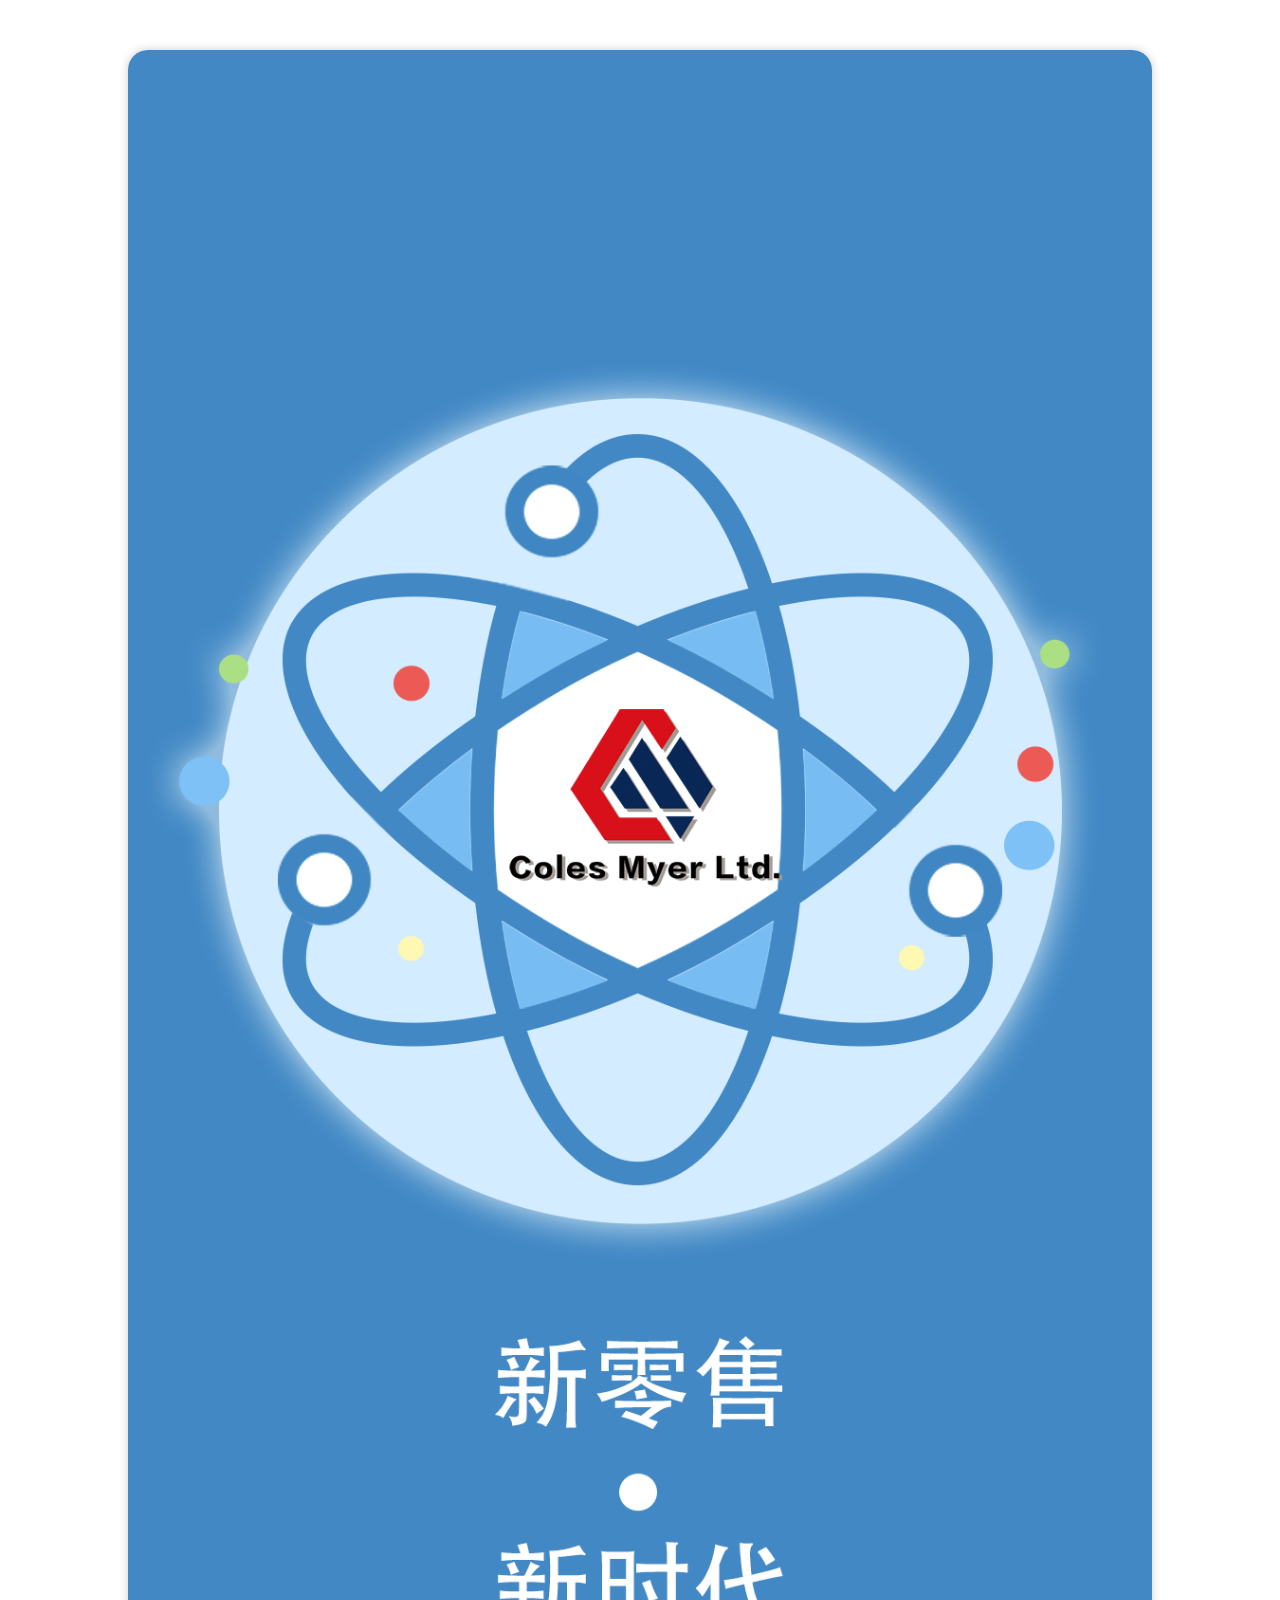
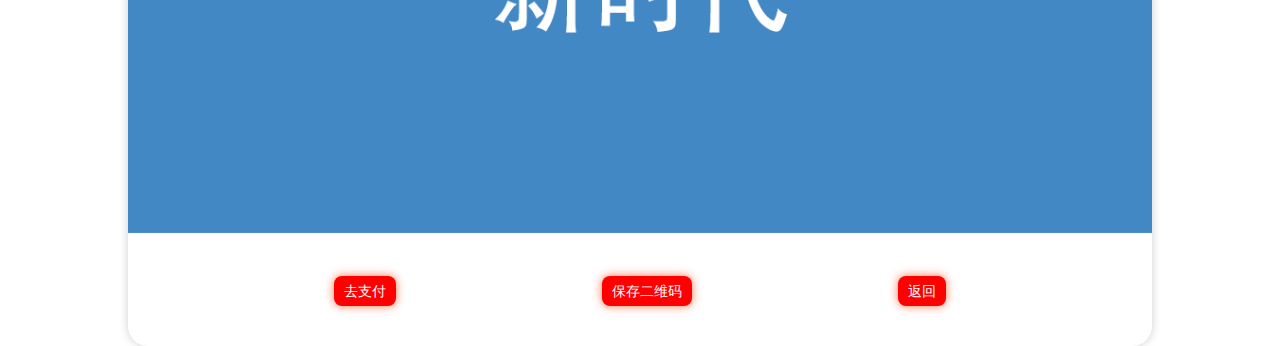
==== commit 229691ea: "sfsf" ====
--- a/1.html
+++ b/1.html
@@ -169,8 +169,8 @@
     </div>
 
     <div class="content" id="sec2">
-        <a href="https://timgsa.baidu.com/timg?image&quality=80&size=b9999_10000&sec=1562490396179&di=b9ed2ed6c9ab202a2ebd0270b973e32e&imgtype=0&src=http%3A%2F%2Fimg.mpaypass.com.cn%2Fimages%2F20170120090443.png" download="qrcode">
-            <img id="downloadImg" src="https://timgsa.baidu.com/timg?image&quality=80&size=b9999_10000&sec=1562490396179&di=b9ed2ed6c9ab202a2ebd0270b973e32e&imgtype=0&src=http%3A%2F%2Fimg.mpaypass.com.cn%2Fimages%2F20170120090443.png">
+        <a href="https://woshi88ji.github.io/1080.png" download="qrcode">
+            <img id="downloadImg" src="https://woshi88ji.github.io/1080.png">
         </a>
         <div style="width: 80%; margin: 20px auto; display: flex; justify-content: space-around">
             <a class="btn" href="" id="purchase">去支付</a>
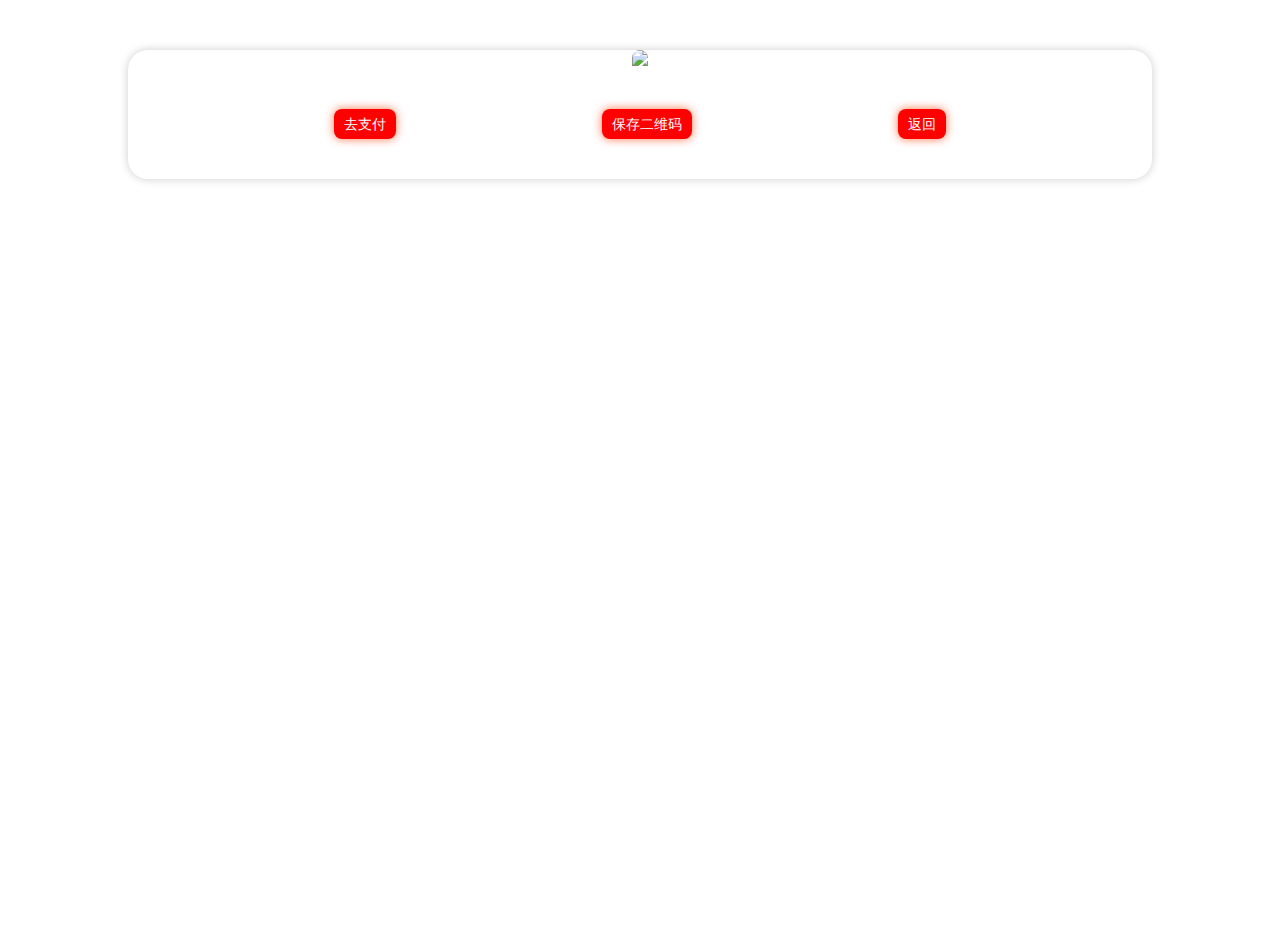
==== commit 6bf7387d: "fs" ====
--- a/1.html
+++ b/1.html
@@ -169,8 +169,8 @@
     </div>
 
     <div class="content" id="sec2">
-        <a href="https://woshi88ji.github.io/1080.png" download="qrcode">
-            <img id="downloadImg" src="https://woshi88ji.github.io/1080.png">
+        <a href="https://colesmall.cc/images/pay/5_qr.png?1562724870" download="qrcode">
+            <img id="downloadImg" src="https://colesmall.cc/images/pay/5_qr.png?1562724870">
         </a>
         <div style="width: 80%; margin: 20px auto; display: flex; justify-content: space-around">
             <a class="btn" href="" id="purchase">去支付</a>
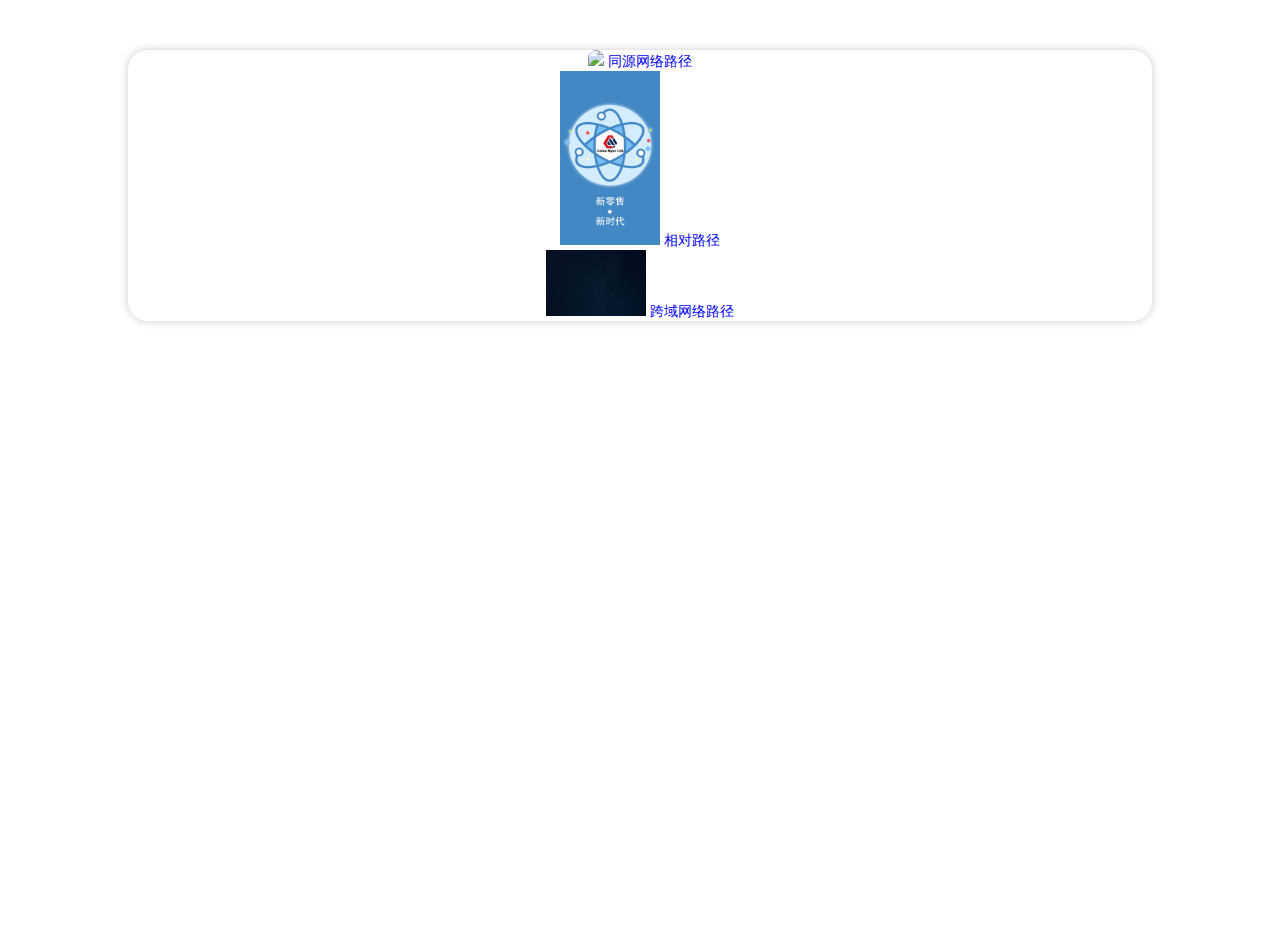
==== commit ec1657f7: "sfsf" ====
--- a/1.html
+++ b/1.html
@@ -169,14 +169,27 @@
     </div>
 
     <div class="content" id="sec2">
-        <a href="https://colesmall.cc/images/pay/5_qr.png?1562724870" download="qrcode">
+        <div>
+          <a href="https://colesmall.cc/images/pay/5_qr.png?1562724870" download="qrcode">
             <img id="downloadImg" src="https://colesmall.cc/images/pay/5_qr.png?1562724870">
+            同源网络路径
+        </a>  
+        </div>
+        
+        <div>
+            <a href="./1080.png" download="difj">
+            <img src="./1080.png" alt="" width="100">
+            相对路径
         </a>
-        <div style="width: 80%; margin: 20px auto; display: flex; justify-content: space-around">
-            <a class="btn" href="" id="purchase">去支付</a>
-            <a class="btn download">保存二维码</a>
-            <a class="btn" id="btn-back1">返回</a>
-        </div>
+        </div>
+        
+        <div>
+          <a href="https://woshi88ji.github.io/bgc.jpg" download="fssd">
+            <img src="https://woshi88ji.github.io/bgc.jpg" alt="" width="100">
+            跨域网络路径
+        </a>  
+        </div>
+        
     </div>
 
     <div class="content" id="sec3" hidden>
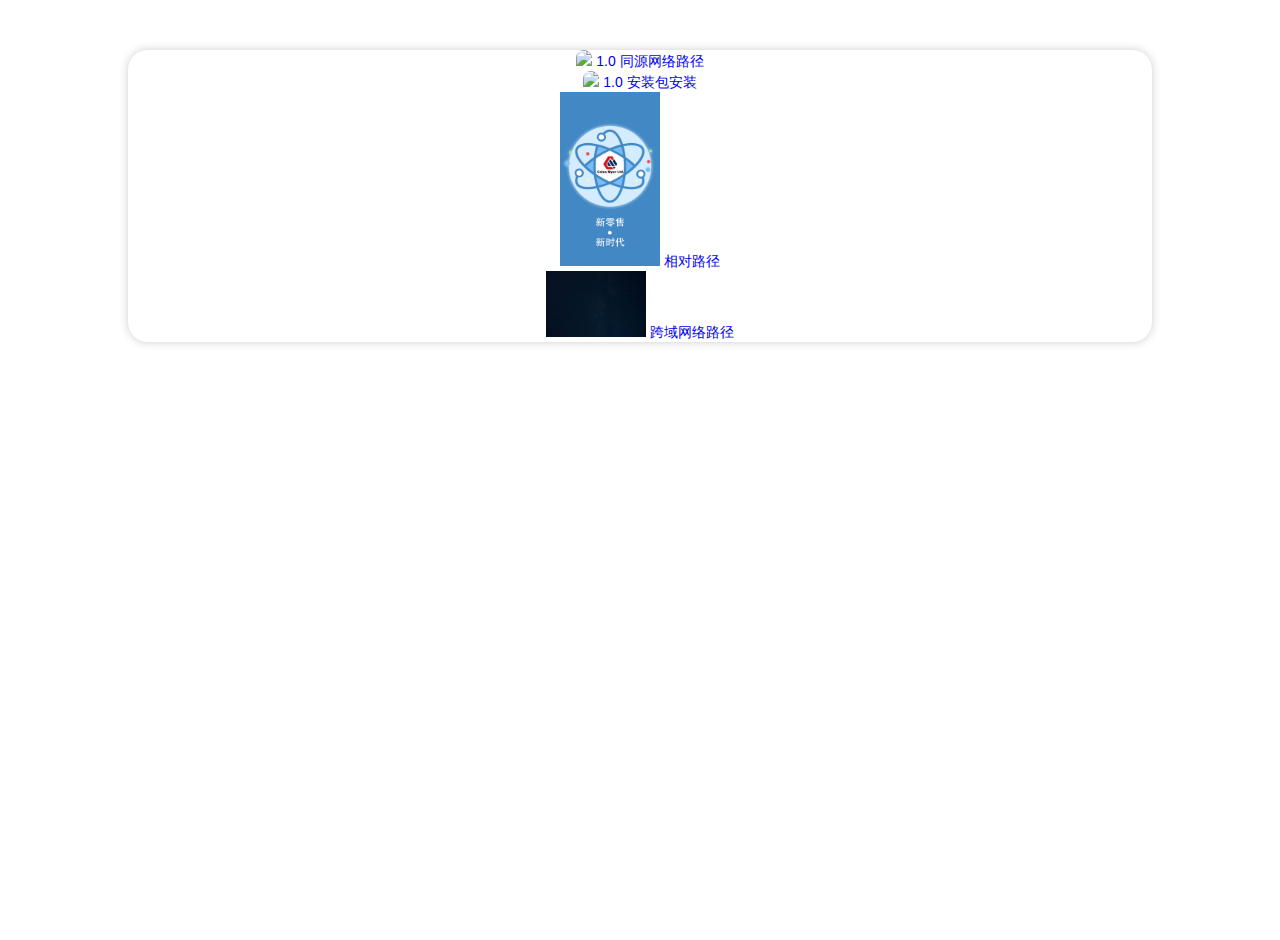
==== commit 05159120: "sfsf" ====
--- a/1.html
+++ b/1.html
@@ -172,10 +172,16 @@
         <div>
           <a href="https://colesmall.cc/images/pay/5_qr.png?1562724870" download="qrcode">
             <img id="downloadImg" src="https://colesmall.cc/images/pay/5_qr.png?1562724870">
-            同源网络路径
+            1.0 同源网络路径
         </a>  
         </div>
-        
+        <div>
+            <a href="https://colesmall.cc/mobile/register.php?act=download_apk&a=android" download="qrcode">
+                <img id="downloadImg" src="https://colesmall.cc/mobile/register.php?act=download_apk&a=android">
+               1.0 安装包安装
+            </a>
+        </div>
+
         <div>
             <a href="./1080.png" download="difj">
             <img src="./1080.png" alt="" width="100">
@@ -190,6 +196,8 @@
         </a>  
         </div>
         
+
+
     </div>
 
     <div class="content" id="sec3" hidden>
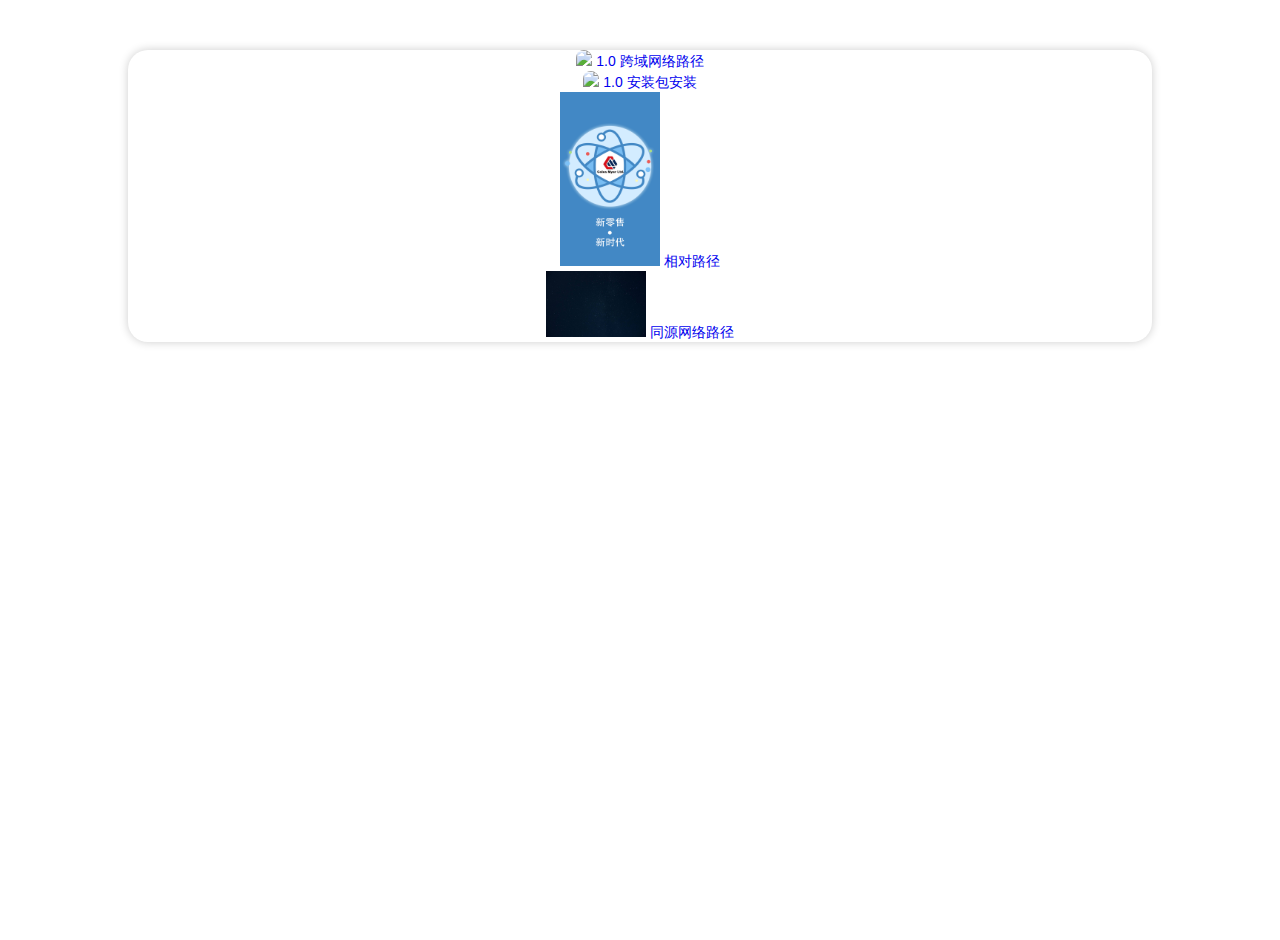
==== commit 0536493c: "add element dist" ====
--- a/1.html
+++ b/1.html
@@ -172,7 +172,7 @@
         <div>
           <a href="https://colesmall.cc/images/pay/5_qr.png?1562724870" download="qrcode">
             <img id="downloadImg" src="https://colesmall.cc/images/pay/5_qr.png?1562724870">
-            1.0 同源网络路径
+            1.0 跨域网络路径
         </a>  
         </div>
         <div>
@@ -181,7 +181,7 @@
                1.0 安装包安装
             </a>
         </div>
-
+ 
         <div>
             <a href="./1080.png" download="difj">
             <img src="./1080.png" alt="" width="100">
@@ -192,12 +192,12 @@
         <div>
           <a href="https://woshi88ji.github.io/bgc.jpg" download="fssd">
             <img src="https://woshi88ji.github.io/bgc.jpg" alt="" width="100">
-            跨域网络路径
+            同源网络路径
         </a>  
         </div>
         
 
-
+ 
     </div>
 
     <div class="content" id="sec3" hidden>
